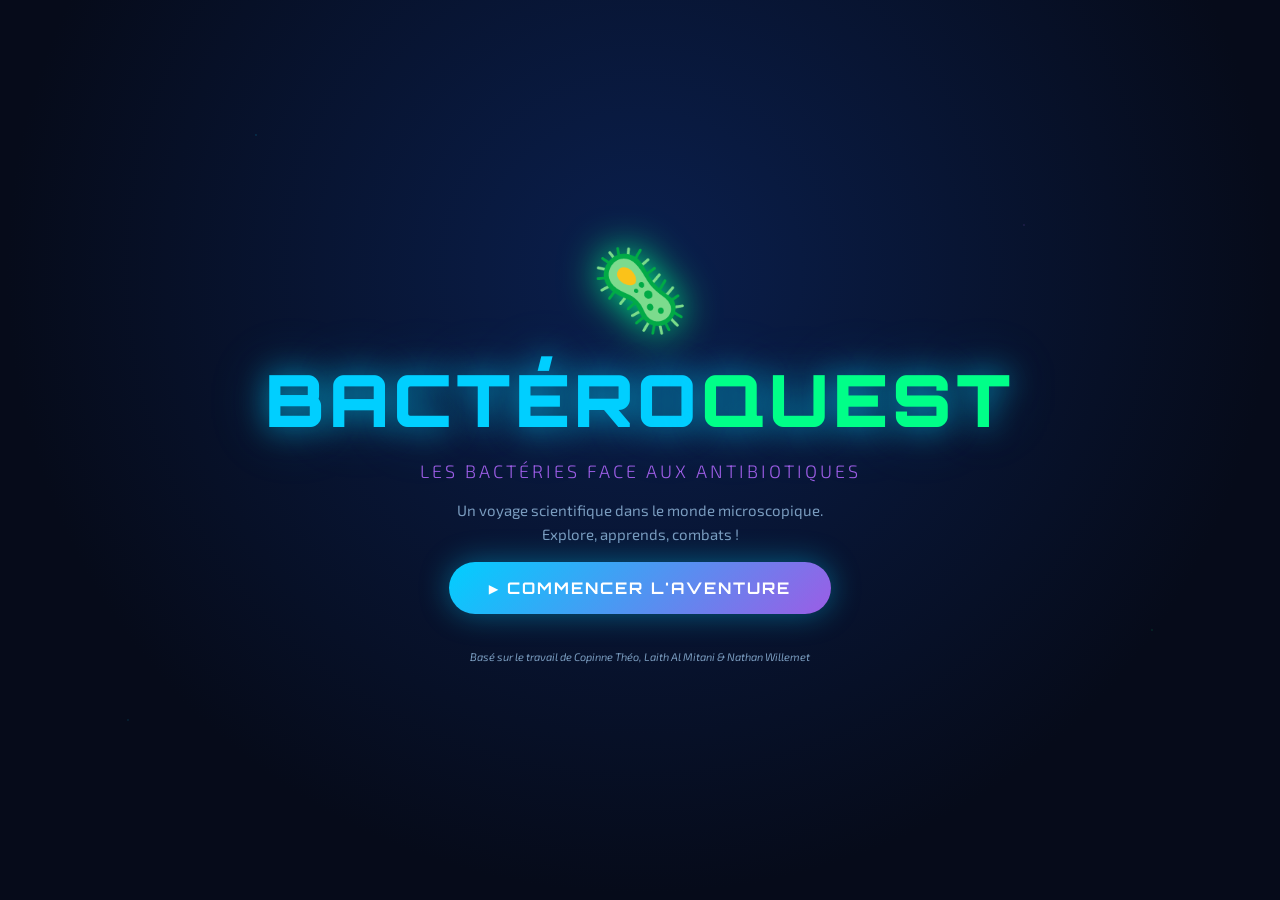
==== index.html @ 3a62fc52 "Add files via upload" ====
<!DOCTYPE html>
<html lang="fr">
<head>
  <meta charset="UTF-8" />
  <meta name="viewport" content="width=device-width, initial-scale=1.0" />
  <title>BactéroQuest — Les Bactéries face aux Antibiotiques</title>
  <link rel="stylesheet" href="style.css" />
  <link href="https://fonts.googleapis.com/css2?family=Orbitron:wght@400;700;900&family=Exo+2:wght@300;400;600&display=swap" rel="stylesheet" />
</head>
<body>

<!-- ===== ÉCRAN D'ACCUEIL ===== -->
<div id="screen-home" class="screen active">
  <div class="stars"></div>
  <div class="home-content">
    <div class="logo-bacteria">🦠</div>
    <h1 class="game-title">BACTÉRO<span>QUEST</span></h1>
    <p class="game-subtitle">Les Bactéries face aux Antibiotiques</p>
    <p class="game-desc">Un voyage scientifique dans le monde microscopique.<br>Explore, apprends, combats !</p>
    <button class="btn-primary" onclick="Game.startGame()">▶ COMMENCER L'AVENTURE</button>
    <div class="credits">Basé sur le travail de Copinne Théo, Laith Al Mitani & Nathan Willemet</div>
  </div>
</div>

<!-- ===== HUD (affiché pendant les niveaux) ===== -->
<div id="hud" class="hidden">
  <div class="hud-left">
    <span class="hud-label">NIVEAU</span>
    <span id="hud-level">1</span>
  </div>
  <div class="hud-center">
    <div class="progress-bar-wrapper">
      <div id="progress-bar" class="progress-bar"></div>
    </div>
    <span id="progress-text">0 / 100</span>
  </div>
  <div class="hud-right">
    <span class="hud-label">SCORE</span>
    <span id="hud-score">0</span>
  </div>
</div>

<!-- ===== NIVEAU 1 : Découverte des Bactéries ===== -->
<div id="screen-level1" class="screen level-screen">
  <div class="level-header">
    <span class="level-badge">NIVEAU 1</span>
    <h2>Découverte des Bactéries</h2>
  </div>
  <div class="level-body">
    <div class="info-panel">
      <h3>🔬 Qu'est-ce qu'une bactérie ?</h3>
      <p>Les bactéries sont des <strong>organismes unicellulaires</strong> — un seul être entier en une seule cellule ! Elles se divisent toutes les <strong>20 à 60 minutes</strong>. Une population peut atteindre <strong>plusieurs milliards</strong> en quelques heures.</p>
      <p>Elles ont une <strong>paroi bactérienne</strong> qui les protège et se reconstruit en permanence pour permettre leur réplication.</p>
      <div class="fact-box">💡 <strong>Le savais-tu ?</strong> Les bactéries existent depuis ~3,5 milliards d'années. Elles sont présentes partout : dans nos intestins, dans le sol, dans l'eau !</div>
    </div>
    <div class="arena" id="arena1">
      <canvas id="canvas1" width="480" height="300"></canvas>
      <div class="arena-instructions">Clique sur les bactéries pour les observer !</div>
    </div>
    <div id="info-popup" class="info-popup hidden">
      <button class="popup-close" onclick="closePopup()">✕</button>
      <div id="popup-content"></div>
    </div>
  </div>
  <div class="level-footer">
    <div class="xp-feedback" id="xp1">+10 XP par bactérie observée</div>
    <button class="btn-next" id="btn-next1" onclick="Game.nextLevel()" disabled>Niveau suivant ➜</button>
  </div>
</div>

<!-- ===== NIVEAU 2 : Multiplication des Bactéries ===== -->
<div id="screen-level2" class="screen level-screen">
  <div class="level-header">
    <span class="level-badge">NIVEAU 2</span>
    <h2>La Multiplication des Bactéries</h2>
  </div>
  <div class="level-body">
    <div class="info-panel">
      <h3>🧬 Comment se multiplient-elles ?</h3>
      <p>Les bactéries se reproduisent par <strong>division cellulaire</strong> (scissiparité). Une bactérie devient deux, deux deviennent quatre… une <strong>croissance exponentielle</strong> !</p>
      <p>Lors de chaque division, il peut se produire des <strong>mutations spontanées</strong> — des erreurs aléatoires dans l'ADN. La plupart sont neutres, mais certaines peuvent conférer un <strong>avantage de survie</strong>.</p>
      <div class="fact-box">⚠️ Plus la population est grande, plus la probabilité de <strong>mutations aléatoires</strong> augmente — c'est la clé de l'évolution !</div>
    </div>
    <div class="arena" id="arena2">
      <canvas id="canvas2" width="480" height="300"></canvas>
      <div class="arena-instructions">Appuie sur le bouton pour déclencher une division !</div>
    </div>
    <div class="controls-row">
      <button class="btn-action" onclick="Level2.divideBacteria()">🔬 Déclencher une division</button>
      <button class="btn-action" onclick="Level2.reset()">↺ Réinitialiser</button>
      <span id="division-count" class="counter">Divisions : 0</span>
    </div>
  </div>
  <div class="level-footer">
    <div class="xp-feedback">Observe au moins 4 divisions pour continuer</div>
    <button class="btn-next" id="btn-next2" onclick="Game.nextLevel()" disabled>Niveau suivant ➜</button>
  </div>
</div>

<!-- ===== NIVEAU 3 : Découverte des Antibiotiques ===== -->
<div id="screen-level3" class="screen level-screen">
  <div class="level-header">
    <span class="level-badge">NIVEAU 3</span>
    <h2>Découverte des Antibiotiques</h2>
  </div>
  <div class="level-body">
    <div class="info-panel">
      <h3>💊 Fleming et la Pénicilline</h3>
      <p>En <strong>1928</strong>, Alexander Fleming observe qu'une moisissure (<em>Penicillium notatum</em>) empêche la croissance de bactéries. Il nomme cette substance : la <strong>pénicilline</strong>.</p>
      <p>Un antibiotique peut agir de 2 façons :</p>
      <ul>
        <li><strong>Bactériostatique</strong> : bloque la reproduction</li>
        <li><strong>Bactéricide</strong> : tue la bactérie</li>
      </ul>
      <p>Les <strong>β-lactamines</strong> (comme la pénicilline) ciblent la paroi bactérienne. Ils ont une <strong>toxicité sélective</strong> : ils n'affectent pas les cellules humaines !</p>
      <div class="fact-box">🏆 Fleming, Florey et Chain ont reçu le <strong>Prix Nobel de Médecine en 1945</strong> pour cette découverte.</div>
    </div>
    <div class="arena" id="arena3">
      <canvas id="canvas3" width="480" height="300"></canvas>
      <div class="arena-instructions">Sélectionne le bon antibiotique, puis clique sur la bactérie !</div>
    </div>
    <div class="controls-row">
      <button class="btn-action" id="btn-bacteriostatique" onclick="Level3.selectWeapon('static')">🛡 Bactériostatique</button>
      <button class="btn-action" id="btn-bactericide" onclick="Level3.selectWeapon('kill')">⚔️ Bactéricide</button>
      <span id="weapon-selected" class="counter">Aucun sélectionné</span>
    </div>
  </div>
  <div class="level-footer">
    <div class="xp-feedback">Traite 5 bactéries pour continuer</div>
    <button class="btn-next" id="btn-next3" onclick="Game.nextLevel()" disabled>Niveau suivant ➜</button>
  </div>
</div>

<!-- ===== NIVEAU 4 : Résistance aux Antibiotiques ===== -->
<div id="screen-level4" class="screen level-screen">
  <div class="level-header">
    <span class="level-badge">NIVEAU 4</span>
    <h2>La Résistance aux Antibiotiques</h2>
  </div>
  <div class="level-body">
    <div class="info-panel">
      <h3>🦠 Comment les bactéries résistent-elles ?</h3>
      <p>Sous la <strong>pression de sélection</strong> des antibiotiques, seules les bactéries <em>résistantes</em> survivent. Elles se multiplient et transmettent leurs gènes de résistance.</p>
      <p>Mécanismes de résistance :</p>
      <ul>
        <li>Modification de la cible de l'antibiotique</li>
        <li>Production d'enzymes (β-lactamases) qui détruisent l'antibiotique</li>
        <li>Diminution de la perméabilité de la paroi</li>
        <li><strong>Transfert horizontal de gènes</strong> via plasmides</li>
      </ul>
      <div class="fact-box">⚠️ Le <strong>SARM</strong> (Staphylocoque résistant à la méticilline) est apparu dès les années 1960 et cause des infections graves en milieu hospitalier.</div>
    </div>
    <div class="arena" id="arena4">
      <canvas id="canvas4" width="480" height="300"></canvas>
      <div class="arena-instructions">Rouge = résistante 🔴 | Verte = sensible 🟢 — Traite les sensibles !</div>
    </div>
    <div class="controls-row">
      <button class="btn-action" onclick="Level4.addAntibiotic()">💊 Lancer antibiotique</button>
      <button class="btn-action" onclick="Level4.reset()">↺ Réinitialiser</button>
      <span id="resistant-count" class="counter">Résistantes : 0</span>
    </div>
  </div>
  <div class="level-footer">
    <div class="xp-feedback">Observe la sélection naturelle en action !</div>
    <button class="btn-next" id="btn-next4" onclick="Game.nextLevel()" disabled>Niveau suivant ➜</button>
  </div>
</div>

<!-- ===== NIVEAU 5 : Impact Mondial & Perspectives ===== -->
<div id="screen-level5" class="screen level-screen">
  <div class="level-header">
    <span class="level-badge">NIVEAU 5</span>
    <h2>Impact Mondial & Solutions</h2>
  </div>
  <div class="level-body two-cols">
    <div class="stats-grid">
      <div class="stat-card" onclick="Level5.revealStat(this)">
        <div class="stat-icon">💀</div>
        <div class="stat-value hidden-val">1,27 M</div>
        <div class="stat-label">décès directs/an (OMS 2023)</div>
        <div class="stat-hint">Clique pour révéler</div>
      </div>
      <div class="stat-card" onclick="Level5.revealStat(this)">
        <div class="stat-icon">🔮</div>
        <div class="stat-value hidden-val">10 M</div>
        <div class="stat-label">décès prévus/an d'ici 2050</div>
        <div class="stat-hint">Clique pour révéler</div>
      </div>
      <div class="stat-card" onclick="Level5.revealStat(this)">
        <div class="stat-icon">🇺🇸</div>
        <div class="stat-value hidden-val">2,8 M</div>
        <div class="stat-label">infections résistantes/an aux USA</div>
        <div class="stat-hint">Clique pour révéler</div>
      </div>
      <div class="stat-card" onclick="Level5.revealStat(this)">
        <div class="stat-icon">🇪🇺</div>
        <div class="stat-value hidden-val">35 000</div>
        <div class="stat-label">décès liés aux résistances en Europe/an</div>
        <div class="stat-hint">Clique pour révéler</div>
      </div>
      <div class="stat-card" onclick="Level5.revealStat(this)">
        <div class="stat-icon">💰</div>
        <div class="stat-value hidden-val">1 milliard $</div>
        <div class="stat-label">coût pour développer 1 antibiotique</div>
        <div class="stat-hint">Clique pour révéler</div>
      </div>
      <div class="stat-card" onclick="Level5.revealStat(this)">
        <div class="stat-icon">⏱️</div>
        <div class="stat-value hidden-val">> 10 ans</div>
        <div class="stat-label">nécessaires pour créer un antibiotique</div>
        <div class="stat-hint">Clique pour révéler</div>
      </div>
    </div>
    <div class="solutions-panel">
      <h3>🌍 Les Solutions</h3>
      <div class="solution-item" onclick="this.classList.toggle('open')">
        <div class="sol-title">💊 Antibiothérapie raisonnée</div>
        <div class="sol-body">Prescrire le bon antibiotique, à la bonne dose, pour la bonne durée. L'IA aide désormais les médecins à choisir le bon traitement.</div>
      </div>
      <div class="solution-item" onclick="this.classList.toggle('open')">
        <div class="sol-title">🦠 Phagothérapie</div>
        <div class="sol-body">Utiliser des virus (bactériophages) pour détruire les superbactéries. Inventée en 1917, elle connaît un regain d'intérêt. La Belgique et la France l'utilisent en dernier recours.</div>
      </div>
      <div class="solution-item" onclick="this.classList.toggle('open')">
        <div class="sol-title">🤖 Intelligence Artificielle</div>
        <div class="sol-body">En 2025, l'IA a permis la découverte de la <em>lariocidine</em> et de deux nouveaux antibiotiques (contre la gonorrhée et le SARM).</div>
      </div>
      <div class="solution-item" onclick="this.classList.toggle('open')">
        <div class="sol-title">💉 Vaccination</div>
        <div class="sol-body">Les vaccins contre 23 agents pathogènes peuvent réduire de 22% les doses d'antibiotiques dans le monde (OMS).</div>
      </div>
      <div class="solution-item" onclick="this.classList.toggle('open')">
        <div class="sol-title">🌐 Plan "One Health"</div>
        <div class="sol-body">Belgique : un plan de 260 millions € (2026–2030) qui relie santé humaine, animale et environnementale.</div>
      </div>
    </div>
  </div>
  <div class="level-footer">
    <div class="xp-feedback">Révèle toutes les statistiques pour continuer</div>
    <button class="btn-next" id="btn-next5" onclick="Game.goQuiz()" disabled>Passer au Quiz Final ➜</button>
  </div>
</div>

<!-- ===== QUIZ FINAL ===== -->
<div id="screen-quiz" class="screen">
  <div class="level-header">
    <span class="level-badge quiz-badge">QUIZ FINAL</span>
    <h2>Teste tes Connaissances !</h2>
  </div>
  <div id="quiz-container">
    <div id="question-area"></div>
    <div id="answer-area"></div>
    <div id="feedback-area"></div>
  </div>
  <div class="quiz-progress">
    <span id="quiz-progress-text">Question 1 / 10</span>
    <div class="progress-bar-wrapper">
      <div id="quiz-progress-bar" class="progress-bar"></div>
    </div>
  </div>
</div>

<!-- ===== ÉCRAN DE FIN ===== -->
<div id="screen-end" class="screen">
  <div class="end-content">
    <div class="trophy">🏆</div>
    <h2>Mission Accomplie !</h2>
    <p class="end-subtitle">Tu es maintenant un expert en antibiorésistance !</p>
    <div class="end-score-box">
      <div class="end-score-label">Score Final</div>
      <div id="end-score" class="end-score-value">0</div>
      <div id="end-rank" class="end-rank">Rang : Scientifique Junior</div>
    </div>
    <p class="end-message" id="end-message"></p>
    <button class="btn-primary" onclick="Game.restart()">↺ Rejouer</button>
  </div>
</div>

<!-- ===== NAVIGATION DES NIVEAUX ===== -->
<nav id="level-nav" class="hidden">
  <button class="nav-btn" id="nav1" onclick="Game.goToLevel(1)">1</button>
  <button class="nav-btn" id="nav2" onclick="Game.goToLevel(2)">2</button>
  <button class="nav-btn" id="nav3" onclick="Game.goToLevel(3)">3</button>
  <button class="nav-btn" id="nav4" onclick="Game.goToLevel(4)">4</button>
  <button class="nav-btn" id="nav5" onclick="Game.goToLevel(5)">5</button>
  <button class="nav-btn" id="navQ" onclick="Game.goQuiz()">Q</button>
</nav>

<script src="script.js"></script>
</body>
</html>
---- style.css ----
/* ============================================================
   BACTÉROQUEST — style.css
   Univers microscopique : bleu profond, vert bioluminescent, violet
   ============================================================ */

:root {
  --bg-dark: #060b1a;
  --bg-mid: #0d1b35;
  --panel-bg: rgba(10, 25, 55, 0.85);
  --accent-blue: #00cfff;
  --accent-green: #00ff88;
  --accent-purple: #9b5de5;
  --accent-red: #ff4d6d;
  --accent-yellow: #ffd60a;
  --text-main: #e0f0ff;
  --text-dim: #7a9cbf;
  --border: rgba(0, 207, 255, 0.25);
  --font-display: 'Orbitron', monospace;
  --font-body: 'Exo 2', sans-serif;
}

*, *::before, *::after { box-sizing: border-box; margin: 0; padding: 0; }

html, body {
  width: 100%; height: 100%;
  background: var(--bg-dark);
  color: var(--text-main);
  font-family: var(--font-body);
  overflow: hidden;
}

/* ====== SCREENS ====== */
.screen {
  display: none;
  width: 100vw; height: 100vh;
  position: absolute; top: 0; left: 0;
  overflow-y: auto;
}
.screen.active { display: flex; flex-direction: column; }

/* ====== HOME SCREEN ====== */
#screen-home {
  justify-content: center;
  align-items: center;
  background: radial-gradient(ellipse at 50% 30%, #0a1f4d 0%, #060b1a 70%);
}

.stars {
  position: fixed;
  top: 0; left: 0; width: 100%; height: 100%;
  background-image:
    radial-gradient(1px 1px at 20% 15%, rgba(0,207,255,0.4) 0%, transparent 100%),
    radial-gradient(1px 1px at 80% 25%, rgba(155,93,229,0.4) 0%, transparent 100%),
    radial-gradient(1px 1px at 55% 65%, rgba(0,255,136,0.3) 0%, transparent 100%),
    radial-gradient(1px 1px at 10% 80%, rgba(0,207,255,0.3) 0%, transparent 100%),
    radial-gradient(1px 1px at 90% 70%, rgba(0,255,136,0.3) 0%, transparent 100%);
  animation: twinkle 4s infinite alternate;
  pointer-events: none;
  z-index: 0;
}

@keyframes twinkle {
  0% { opacity: 0.5; }
  100% { opacity: 1; }
}

.home-content {
  position: relative; z-index: 1;
  display: flex; flex-direction: column; align-items: center;
  gap: 16px; text-align: center; padding: 40px 20px;
}

.logo-bacteria {
  font-size: 80px;
  animation: spin-bacteria 8s linear infinite;
  filter: drop-shadow(0 0 20px var(--accent-green));
}

@keyframes spin-bacteria {
  0% { transform: rotate(0deg) scale(1); }
  50% { transform: rotate(180deg) scale(1.1); }
  100% { transform: rotate(360deg) scale(1); }
}

.game-title {
  font-family: var(--font-display);
  font-size: clamp(36px, 8vw, 72px);
  font-weight: 900;
  color: var(--accent-blue);
  text-shadow: 0 0 30px rgba(0,207,255,0.6), 0 0 60px rgba(0,207,255,0.3);
  letter-spacing: 4px;
}
.game-title span { color: var(--accent-green); }

.game-subtitle {
  font-size: clamp(14px, 3vw, 18px);
  color: var(--accent-purple);
  letter-spacing: 3px;
  text-transform: uppercase;
  font-weight: 300;
}

.game-desc {
  font-size: 15px;
  color: var(--text-dim);
  line-height: 1.6;
  max-width: 400px;
}

.credits {
  font-size: 11px;
  color: var(--text-dim);
  margin-top: 20px;
  font-style: italic;
}

/* ====== BUTTONS ====== */
.btn-primary {
  background: linear-gradient(135deg, var(--accent-blue), var(--accent-purple));
  color: white;
  border: none;
  padding: 16px 40px;
  font-family: var(--font-display);
  font-size: 16px;
  font-weight: 700;
  border-radius: 50px;
  cursor: pointer;
  letter-spacing: 2px;
  box-shadow: 0 0 30px rgba(0,207,255,0.4);
  transition: all 0.3s;
  text-transform: uppercase;
}
.btn-primary:hover {
  transform: translateY(-3px);
  box-shadow: 0 0 50px rgba(0,207,255,0.6);
}

.btn-next {
  background: linear-gradient(135deg, var(--accent-green), var(--accent-blue));
  color: var(--bg-dark);
  border: none;
  padding: 12px 30px;
  font-family: var(--font-display);
  font-size: 13px;
  font-weight: 700;
  border-radius: 30px;
  cursor: pointer;
  letter-spacing: 1px;
  transition: all 0.3s;
}
.btn-next:disabled {
  opacity: 0.3;
  cursor: not-allowed;
  transform: none;
  filter: grayscale(1);
}
.btn-next:not(:disabled):hover {
  transform: translateY(-2px);
  box-shadow: 0 0 20px rgba(0,255,136,0.5);
}

.btn-action {
  background: rgba(0,207,255,0.1);
  color: var(--accent-blue);
  border: 1px solid var(--accent-blue);
  padding: 10px 20px;
  font-family: var(--font-body);
  font-size: 13px;
  font-weight: 600;
  border-radius: 8px;
  cursor: pointer;
  transition: all 0.2s;
}
.btn-action:hover {
  background: rgba(0,207,255,0.2);
  box-shadow: 0 0 15px rgba(0,207,255,0.3);
}
.btn-action.selected {
  background: rgba(0,255,136,0.2);
  border-color: var(--accent-green);
  color: var(--accent-green);
}

/* ====== HUD ====== */
#hud {
  position: fixed;
  top: 0; left: 0; right: 0;
  z-index: 100;
  display: flex; align-items: center; gap: 16px;
  padding: 10px 20px;
  background: rgba(6, 11, 26, 0.9);
  border-bottom: 1px solid var(--border);
  backdrop-filter: blur(10px);
}
#hud.hidden { display: none; }

.hud-label {
  font-family: var(--font-display);
  font-size: 9px;
  color: var(--text-dim);
  display: block;
  letter-spacing: 2px;
}
#hud-level, #hud-score {
  font-family: var(--font-display);
  font-size: 22px;
  font-weight: 900;
  color: var(--accent-blue);
}
.hud-center { flex: 1; display: flex; flex-direction: column; align-items: center; gap: 3px; }
#progress-text { font-size: 11px; color: var(--text-dim); }

/* ====== PROGRESS BAR ====== */
.progress-bar-wrapper {
  width: 100%;
  height: 8px;
  background: rgba(255,255,255,0.1);
  border-radius: 4px;
  overflow: hidden;
}
.progress-bar {
  height: 100%;
  width: 0%;
  background: linear-gradient(90deg, var(--accent-blue), var(--accent-green));
  border-radius: 4px;
  transition: width 0.5s ease;
  box-shadow: 0 0 8px var(--accent-green);
}

/* ====== LEVEL SCREENS ====== */
.level-screen {
  flex-direction: column;
  padding-top: 60px;
  background: radial-gradient(ellipse at 50% 0%, #0d1b35 0%, var(--bg-dark) 70%);
}

.level-header {
  padding: 20px 30px 10px;
  display: flex; align-items: center; gap: 16px;
  border-bottom: 1px solid var(--border);
}

.level-badge {
  font-family: var(--font-display);
  font-size: 11px;
  font-weight: 700;
  background: linear-gradient(135deg, var(--accent-blue), var(--accent-purple));
  color: white;
  padding: 6px 14px;
  border-radius: 20px;
  letter-spacing: 2px;
  white-space: nowrap;
}
.quiz-badge {
  background: linear-gradient(135deg, var(--accent-yellow), var(--accent-red));
}

.level-header h2 {
  font-family: var(--font-display);
  font-size: clamp(16px, 3vw, 22px);
  color: var(--text-main);
  font-weight: 700;
}

.level-body {
  display: flex;
  flex: 1;
  gap: 20px;
  padding: 20px 30px;
  min-height: 0;
  flex-wrap: wrap;
}

.level-body.two-cols {
  display: grid;
  grid-template-columns: 1fr 1fr;
  gap: 20px;
}

/* ====== INFO PANEL ====== */
.info-panel {
  background: var(--panel-bg);
  border: 1px solid var(--border);
  border-radius: 12px;
  padding: 20px;
  flex: 1;
  min-width: 240px;
  max-width: 380px;
  backdrop-filter: blur(10px);
}

.info-panel h3 {
  font-family: var(--font-display);
  font-size: 14px;
  color: var(--accent-blue);
  margin-bottom: 12px;
  letter-spacing: 1px;
}

.info-panel p {
  font-size: 13px;
  color: var(--text-main);
  line-height: 1.7;
  margin-bottom: 10px;
}

.info-panel ul {
  padding-left: 20px;
  font-size: 13px;
  color: var(--text-main);
  line-height: 1.8;
}

.info-panel strong { color: var(--accent-green); }
.info-panel em { color: var(--accent-purple); }

.fact-box {
  background: rgba(155, 93, 229, 0.1);
  border-left: 3px solid var(--accent-purple);
  padding: 10px 14px;
  border-radius: 0 8px 8px 0;
  font-size: 12px;
  color: var(--text-main);
  line-height: 1.6;
  margin-top: 12px;
}

/* ====== ARENA (canvas wrapper) ====== */
.arena {
  position: relative;
  flex: 1;
  min-width: 280px;
  max-width: 500px;
  background: rgba(0, 20, 50, 0.8);
  border: 1px solid var(--border);
  border-radius: 12px;
  overflow: hidden;
  display: flex;
  flex-direction: column;
  align-items: center;
}

.arena canvas {
  width: 100%;
  height: auto;
  display: block;
  cursor: crosshair;
}

.arena-instructions {
  font-size: 11px;
  color: var(--accent-blue);
  padding: 8px 16px;
  text-align: center;
  background: rgba(0,207,255,0.05);
  width: 100%;
  letter-spacing: 1px;
  border-top: 1px solid var(--border);
}

/* ====== CONTROLS ====== */
.controls-row {
  display: flex; align-items: center; gap: 12px;
  padding: 0 30px 10px;
  flex-wrap: wrap;
}

.counter {
  font-family: var(--font-display);
  font-size: 13px;
  color: var(--accent-yellow);
  margin-left: auto;
}

/* ====== LEVEL FOOTER ====== */
.level-footer {
  display: flex; align-items: center; justify-content: space-between;
  padding: 12px 30px;
  border-top: 1px solid var(--border);
  background: rgba(6,11,26,0.5);
}

.xp-feedback {
  font-size: 12px;
  color: var(--text-dim);
  font-style: italic;
}

/* ====== INFO POPUP (level 1) ====== */
.info-popup {
  position: absolute;
  top: 50%; left: 50%;
  transform: translate(-50%, -50%);
  background: var(--panel-bg);
  border: 1px solid var(--accent-green);
  border-radius: 12px;
  padding: 20px;
  width: 85%;
  z-index: 10;
  box-shadow: 0 0 40px rgba(0,255,136,0.3);
  animation: popup-in 0.3s ease;
}
@keyframes popup-in {
  from { transform: translate(-50%, -50%) scale(0.8); opacity: 0; }
  to { transform: translate(-50%, -50%) scale(1); opacity: 1; }
}
.info-popup.hidden { display: none; }
.popup-close {
  position: absolute; top: 10px; right: 10px;
  background: none; border: none;
  color: var(--text-dim); font-size: 18px;
  cursor: pointer; line-height: 1;
}
#popup-content {
  font-size: 13px; color: var(--text-main); line-height: 1.7;
}
#popup-content h4 { color: var(--accent-green); margin-bottom: 8px; font-family: var(--font-display); font-size: 13px; }

/* ====== LEVEL 5 : STATS ====== */
.stats-grid {
  display: grid;
  grid-template-columns: repeat(3, 1fr);
  gap: 12px;
  align-content: start;
}

.stat-card {
  background: var(--panel-bg);
  border: 1px solid var(--border);
  border-radius: 10px;
  padding: 16px 12px;
  text-align: center;
  cursor: pointer;
  transition: all 0.3s;
  position: relative;
  overflow: hidden;
}
.stat-card:hover {
  border-color: var(--accent-blue);
  box-shadow: 0 0 20px rgba(0,207,255,0.2);
}
.stat-card.revealed {
  border-color: var(--accent-green);
  background: rgba(0,255,136,0.05);
}
.stat-icon { font-size: 24px; margin-bottom: 6px; }
.stat-value {
  font-family: var(--font-display);
  font-size: 20px;
  font-weight: 900;
  color: var(--accent-green);
  margin-bottom: 4px;
}
.stat-value.hidden-val { filter: blur(8px); color: var(--text-dim); transition: all 0.5s; }
.stat-label { font-size: 11px; color: var(--text-dim); line-height: 1.4; }
.stat-hint { font-size: 10px; color: var(--accent-blue); margin-top: 6px; font-style: italic; }

/* ====== SOLUTIONS ====== */
.solutions-panel {
  background: var(--panel-bg);
  border: 1px solid var(--border);
  border-radius: 12px;
  padding: 20px;
  overflow-y: auto;
}
.solutions-panel h3 {
  font-family: var(--font-display);
  font-size: 14px;
  color: var(--accent-blue);
  margin-bottom: 14px;
  letter-spacing: 1px;
}

.solution-item {
  border: 1px solid var(--border);
  border-radius: 8px;
  margin-bottom: 8px;
  overflow: hidden;
  cursor: pointer;
  transition: border-color 0.2s;
}
.solution-item:hover { border-color: var(--accent-blue); }
.solution-item.open { border-color: var(--accent-green); }

.sol-title {
  padding: 12px 16px;
  font-size: 13px;
  font-weight: 600;
  color: var(--text-main);
  background: rgba(0,207,255,0.05);
  display: flex; align-items: center; gap: 8px;
}
.sol-body {
  max-height: 0;
  overflow: hidden;
  transition: max-height 0.4s ease, padding 0.3s;
  font-size: 12px;
  color: var(--text-dim);
  line-height: 1.7;
  padding: 0 16px;
}
.solution-item.open .sol-body {
  max-height: 120px;
  padding: 12px 16px;
}

/* ====== QUIZ ====== */
#screen-quiz {
  flex-direction: column;
  padding-top: 60px;
  background: radial-gradient(ellipse at 50% 0%, #1a0d35 0%, var(--bg-dark) 70%);
}

#quiz-container {
  flex: 1;
  display: flex; flex-direction: column; align-items: center; justify-content: center;
  padding: 20px 30px;
  gap: 24px;
  max-width: 700px;
  margin: 0 auto;
  width: 100%;
}

#question-area {
  font-family: var(--font-display);
  font-size: clamp(16px, 3vw, 22px);
  font-weight: 700;
  text-align: center;
  color: var(--text-main);
  line-height: 1.4;
  padding: 0 10px;
}

#answer-area {
  display: grid;
  grid-template-columns: 1fr 1fr;
  gap: 12px;
  width: 100%;
}

.answer-btn {
  background: rgba(155, 93, 229, 0.08);
  border: 1px solid rgba(155, 93, 229, 0.4);
  color: var(--text-main);
  padding: 16px 20px;
  font-family: var(--font-body);
  font-size: 14px;
  font-weight: 600;
  border-radius: 10px;
  cursor: pointer;
  text-align: left;
  transition: all 0.2s;
  line-height: 1.4;
}
.answer-btn:hover { background: rgba(155,93,229,0.2); border-color: var(--accent-purple); }
.answer-btn.correct { background: rgba(0,255,136,0.2); border-color: var(--accent-green); color: var(--accent-green); }
.answer-btn.wrong { background: rgba(255,77,109,0.2); border-color: var(--accent-red); color: var(--accent-red); }
.answer-btn:disabled { cursor: not-allowed; }

#feedback-area {
  font-size: 14px; color: var(--text-main); text-align: center;
  min-height: 40px; line-height: 1.6;
  padding: 0 20px;
}

.quiz-progress {
  padding: 12px 30px;
  display: flex; align-items: center; gap: 16px;
  border-top: 1px solid var(--border);
}
#quiz-progress-text { font-size: 12px; color: var(--text-dim); white-space: nowrap; }

/* ====== END SCREEN ====== */
#screen-end {
  justify-content: center;
  align-items: center;
  background: radial-gradient(ellipse at 50% 50%, #0d1b35 0%, var(--bg-dark) 70%);
}

.end-content {
  display: flex; flex-direction: column; align-items: center; gap: 16px;
  text-align: center; padding: 40px 20px; max-width: 480px;
}

.trophy { font-size: 80px; animation: bounce 1s infinite alternate; }
@keyframes bounce {
  from { transform: translateY(0); }
  to { transform: translateY(-10px); }
}

.end-content h2 { font-family: var(--font-display); font-size: 32px; color: var(--accent-yellow); }
.end-subtitle { color: var(--text-dim); font-size: 15px; }

.end-score-box {
  background: var(--panel-bg);
  border: 1px solid var(--accent-yellow);
  border-radius: 16px;
  padding: 24px 40px;
  box-shadow: 0 0 30px rgba(255,214,10,0.2);
}
.end-score-label { font-size: 12px; color: var(--text-dim); letter-spacing: 2px; text-transform: uppercase; }
.end-score-value { font-family: var(--font-display); font-size: 56px; font-weight: 900; color: var(--accent-yellow); }
.end-rank { font-family: var(--font-display); font-size: 13px; color: var(--accent-purple); margin-top: 4px; }
.end-message { font-size: 14px; color: var(--text-dim); line-height: 1.6; }

/* ====== LEVEL NAV ====== */
#level-nav {
  position: fixed;
  bottom: 20px; right: 20px;
  display: flex; flex-direction: column; gap: 6px;
  z-index: 200;
}
#level-nav.hidden { display: none; }

.nav-btn {
  width: 36px; height: 36px;
  border-radius: 50%;
  background: rgba(0,207,255,0.1);
  border: 1px solid var(--border);
  color: var(--text-dim);
  font-family: var(--font-display);
  font-size: 11px;
  font-weight: 700;
  cursor: pointer;
  transition: all 0.2s;
}
.nav-btn.unlocked {
  border-color: var(--accent-blue);
  color: var(--accent-blue);
}
.nav-btn.active {
  background: rgba(0,207,255,0.2);
  box-shadow: 0 0 12px rgba(0,207,255,0.4);
  color: white;
}
.nav-btn:not(.unlocked) { opacity: 0.3; cursor: not-allowed; pointer-events: none; }

/* ====== UTILITIES ====== */
.hidden { display: none !important; }

/* ====== RESPONSIVE ====== */
@media (max-width: 768px) {
  .level-body { flex-direction: column; padding: 12px 16px; }
  .level-body.two-cols { grid-template-columns: 1fr; }
  .info-panel { max-width: 100%; }
  .arena { max-width: 100%; }
  .stats-grid { grid-template-columns: repeat(2, 1fr); }
  #answer-area { grid-template-columns: 1fr; }
  .level-header { padding: 14px 16px 8px; }
  .controls-row { padding: 0 16px 10px; }
  .level-footer { padding: 10px 16px; }
}

/* ====== ANIMATIONS SPÉCIALES ====== */
@keyframes pulse-glow {
  0%, 100% { box-shadow: 0 0 10px rgba(0,255,136,0.3); }
  50% { box-shadow: 0 0 25px rgba(0,255,136,0.7); }
}
@keyframes shake {
  0%, 100% { transform: translateX(0); }
  25% { transform: translateX(-5px); }
  75% { transform: translateX(5px); }
}
.glow-pulse { animation: pulse-glow 2s infinite; }
.shake { animation: shake 0.4s ease; }

/* Floating particles background for level screens */
.level-screen::before {
  content: '';
  position: fixed;
  top: 0; left: 0; right: 0; bottom: 0;
  background-image:
    radial-gradient(circle at 15% 85%, rgba(0,255,136,0.03) 0%, transparent 50%),
    radial-gradient(circle at 85% 15%, rgba(155,93,229,0.04) 0%, transparent 50%),
    radial-gradient(circle at 50% 50%, rgba(0,207,255,0.02) 0%, transparent 70%);
  pointer-events: none;
  z-index: 0;
}
.level-header, .level-body, .level-footer, .controls-row,
#quiz-container, .quiz-progress, .end-content {
  position: relative; z-index: 1;
}
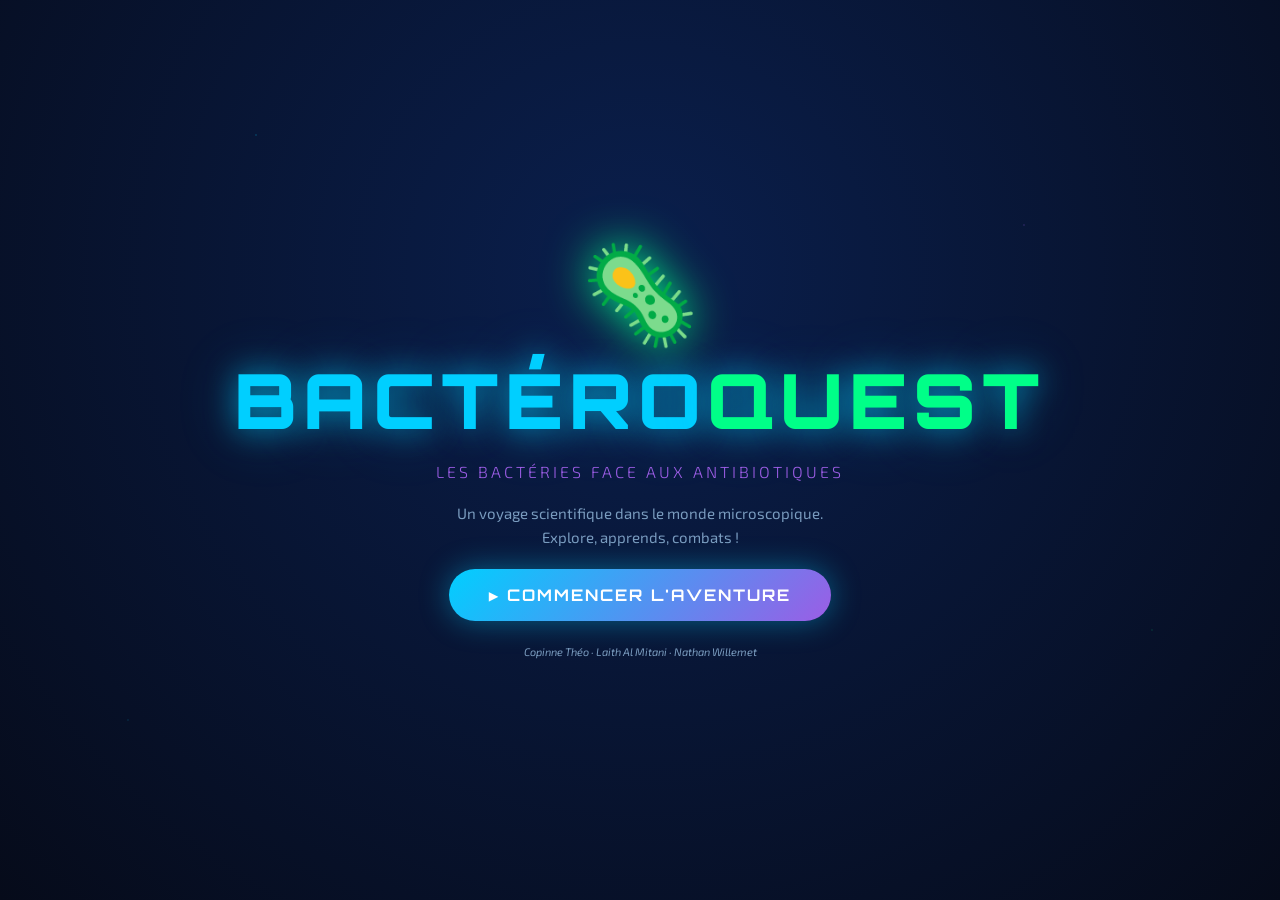
==== commit 56f3d430: "Update index.html" ====
--- a/index.html
+++ b/index.html
@@ -2,14 +2,14 @@
 <html lang="fr">
 <head>
   <meta charset="UTF-8" />
-  <meta name="viewport" content="width=device-width, initial-scale=1.0" />
+  <meta name="viewport" content="width=device-width, initial-scale=1.0, viewport-fit=cover" />
   <title>BactéroQuest — Les Bactéries face aux Antibiotiques</title>
   <link rel="stylesheet" href="style.css" />
   <link href="https://fonts.googleapis.com/css2?family=Orbitron:wght@400;700;900&family=Exo+2:wght@300;400;600&display=swap" rel="stylesheet" />
 </head>
 <body>
 
-<!-- ===== ÉCRAN D'ACCUEIL ===== -->
+<!-- ══ ACCUEIL ══ -->
 <div id="screen-home" class="screen active">
   <div class="stars"></div>
   <div class="home-content">
@@ -18,21 +18,19 @@
     <p class="game-subtitle">Les Bactéries face aux Antibiotiques</p>
     <p class="game-desc">Un voyage scientifique dans le monde microscopique.<br>Explore, apprends, combats !</p>
     <button class="btn-primary" onclick="Game.startGame()">▶ COMMENCER L'AVENTURE</button>
-    <div class="credits">Basé sur le travail de Copinne Théo, Laith Al Mitani & Nathan Willemet</div>
-  </div>
-</div>
-
-<!-- ===== HUD (affiché pendant les niveaux) ===== -->
+    <div class="credits">Copinne Théo · Laith Al Mitani · Nathan Willemet</div>
+  </div>
+</div>
+
+<!-- ══ HUD ══ -->
 <div id="hud" class="hidden">
   <div class="hud-left">
     <span class="hud-label">NIVEAU</span>
     <span id="hud-level">1</span>
   </div>
   <div class="hud-center">
-    <div class="progress-bar-wrapper">
-      <div id="progress-bar" class="progress-bar"></div>
-    </div>
-    <span id="progress-text">0 / 100</span>
+    <div class="progress-bar-wrapper"><div id="progress-bar" class="progress-bar"></div></div>
+    <span id="progress-text">0 / 50 XP</span>
   </div>
   <div class="hud-right">
     <span class="hud-label">SCORE</span>
@@ -40,26 +38,26 @@
   </div>
 </div>
 
-<!-- ===== NIVEAU 1 : Découverte des Bactéries ===== -->
+<!-- ══ NIVEAU 1 — Découverte ══ -->
 <div id="screen-level1" class="screen level-screen">
   <div class="level-header">
     <span class="level-badge">NIVEAU 1</span>
     <h2>Découverte des Bactéries</h2>
   </div>
   <div class="level-body">
+    <div class="arena" id="arena1">
+      <canvas id="canvas1" width="700" height="420"></canvas>
+      <div class="arena-instructions">👆 Clique sur les bactéries pour les observer !</div>
+      <div id="info-popup" class="info-popup hidden">
+        <button class="popup-close" onclick="closePopup()">✕</button>
+        <div id="popup-content"></div>
+      </div>
+    </div>
     <div class="info-panel">
       <h3>🔬 Qu'est-ce qu'une bactérie ?</h3>
-      <p>Les bactéries sont des <strong>organismes unicellulaires</strong> — un seul être entier en une seule cellule ! Elles se divisent toutes les <strong>20 à 60 minutes</strong>. Une population peut atteindre <strong>plusieurs milliards</strong> en quelques heures.</p>
-      <p>Elles ont une <strong>paroi bactérienne</strong> qui les protège et se reconstruit en permanence pour permettre leur réplication.</p>
-      <div class="fact-box">💡 <strong>Le savais-tu ?</strong> Les bactéries existent depuis ~3,5 milliards d'années. Elles sont présentes partout : dans nos intestins, dans le sol, dans l'eau !</div>
-    </div>
-    <div class="arena" id="arena1">
-      <canvas id="canvas1" width="480" height="300"></canvas>
-      <div class="arena-instructions">Clique sur les bactéries pour les observer !</div>
-    </div>
-    <div id="info-popup" class="info-popup hidden">
-      <button class="popup-close" onclick="closePopup()">✕</button>
-      <div id="popup-content"></div>
+      <p>Les bactéries sont des <span class="ct" onclick="openTerm('unicellulaire')">organismes unicellulaires</span> — un seul être entier en une seule cellule ! Elles se divisent toutes les <strong>20 à 60 minutes</strong>.</p>
+      <p>Elles ont une <span class="ct" onclick="openTerm('paroi')">paroi bactérienne</span> qui les protège. Il existe des <span class="ct" onclick="openTerm('coques')">coques</span> (sphériques) et des <span class="ct" onclick="openTerm('bacilles')">bacilles</span> (en bâtonnet).</p>
+      <div class="fact-box">💡 Les bactéries existent depuis ~3,5 milliards d'années. Elles sont partout : intestins, sol, eau !</div>
     </div>
   </div>
   <div class="level-footer">
@@ -68,28 +66,28 @@
   </div>
 </div>
 
-<!-- ===== NIVEAU 2 : Multiplication des Bactéries ===== -->
+<!-- ══ NIVEAU 2 — Multiplication ══ -->
 <div id="screen-level2" class="screen level-screen">
   <div class="level-header">
     <span class="level-badge">NIVEAU 2</span>
     <h2>La Multiplication des Bactéries</h2>
   </div>
   <div class="level-body">
+    <div class="arena" id="arena2">
+      <canvas id="canvas2" width="700" height="420"></canvas>
+      <div class="arena-instructions">Appuie sur le bouton pour déclencher une division !</div>
+    </div>
     <div class="info-panel">
       <h3>🧬 Comment se multiplient-elles ?</h3>
-      <p>Les bactéries se reproduisent par <strong>division cellulaire</strong> (scissiparité). Une bactérie devient deux, deux deviennent quatre… une <strong>croissance exponentielle</strong> !</p>
-      <p>Lors de chaque division, il peut se produire des <strong>mutations spontanées</strong> — des erreurs aléatoires dans l'ADN. La plupart sont neutres, mais certaines peuvent conférer un <strong>avantage de survie</strong>.</p>
-      <div class="fact-box">⚠️ Plus la population est grande, plus la probabilité de <strong>mutations aléatoires</strong> augmente — c'est la clé de l'évolution !</div>
-    </div>
-    <div class="arena" id="arena2">
-      <canvas id="canvas2" width="480" height="300"></canvas>
-      <div class="arena-instructions">Appuie sur le bouton pour déclencher une division !</div>
-    </div>
-    <div class="controls-row">
-      <button class="btn-action" onclick="Level2.divideBacteria()">🔬 Déclencher une division</button>
-      <button class="btn-action" onclick="Level2.reset()">↺ Réinitialiser</button>
-      <span id="division-count" class="counter">Divisions : 0</span>
-    </div>
+      <p>Les bactéries se reproduisent par <span class="ct" onclick="openTerm('scissiparite')">scissiparité</span> (division cellulaire). Une bactérie → deux, deux → quatre… une <span class="ct" onclick="openTerm('exponentielle')">croissance exponentielle</span> !</p>
+      <p>Lors de chaque division, des <span class="ct" onclick="openTerm('mutation')">mutations spontanées</span> peuvent se produire. Certaines confèrent un <strong>avantage de survie</strong>.</p>
+      <div class="fact-box">⚠️ Plus la population est grande, plus la probabilité de mutations augmente — c'est la clé de l'évolution !</div>
+    </div>
+  </div>
+  <div class="controls-row">
+    <button class="btn-action" onclick="Level2.divideBacteria()">🔬 Déclencher une division</button>
+    <button class="btn-action" onclick="Level2.reset()">↺ Réinitialiser</button>
+    <span id="division-count" class="counter">Divisions : 0</span>
   </div>
   <div class="level-footer">
     <div class="xp-feedback">Observe au moins 4 divisions pour continuer</div>
@@ -97,33 +95,32 @@
   </div>
 </div>
 
-<!-- ===== NIVEAU 3 : Découverte des Antibiotiques ===== -->
+<!-- ══ NIVEAU 3 — Antibiotiques ══ -->
 <div id="screen-level3" class="screen level-screen">
   <div class="level-header">
     <span class="level-badge">NIVEAU 3</span>
     <h2>Découverte des Antibiotiques</h2>
   </div>
   <div class="level-body">
+    <div class="arena" id="arena3">
+      <canvas id="canvas3" width="700" height="420"></canvas>
+      <div class="arena-instructions">Sélectionne un antibiotique, puis clique sur une bactérie !</div>
+    </div>
     <div class="info-panel">
       <h3>💊 Fleming et la Pénicilline</h3>
-      <p>En <strong>1928</strong>, Alexander Fleming observe qu'une moisissure (<em>Penicillium notatum</em>) empêche la croissance de bactéries. Il nomme cette substance : la <strong>pénicilline</strong>.</p>
-      <p>Un antibiotique peut agir de 2 façons :</p>
+      <p>En <strong>1928</strong>, Fleming découvre la <span class="ct" onclick="openTerm('penicilline')">pénicilline</span>. Un antibiotique agit de 2 façons :</p>
       <ul>
-        <li><strong>Bactériostatique</strong> : bloque la reproduction</li>
-        <li><strong>Bactéricide</strong> : tue la bactérie</li>
+        <li><span class="ct" onclick="openTerm('bacteriostatique')">Bactériostatique</span> : bloque la reproduction</li>
+        <li><span class="ct" onclick="openTerm('bactericide')">Bactéricide</span> : tue la bactérie</li>
       </ul>
-      <p>Les <strong>β-lactamines</strong> (comme la pénicilline) ciblent la paroi bactérienne. Ils ont une <strong>toxicité sélective</strong> : ils n'affectent pas les cellules humaines !</p>
-      <div class="fact-box">🏆 Fleming, Florey et Chain ont reçu le <strong>Prix Nobel de Médecine en 1945</strong> pour cette découverte.</div>
-    </div>
-    <div class="arena" id="arena3">
-      <canvas id="canvas3" width="480" height="300"></canvas>
-      <div class="arena-instructions">Sélectionne le bon antibiotique, puis clique sur la bactérie !</div>
-    </div>
-    <div class="controls-row">
-      <button class="btn-action" id="btn-bacteriostatique" onclick="Level3.selectWeapon('static')">🛡 Bactériostatique</button>
-      <button class="btn-action" id="btn-bactericide" onclick="Level3.selectWeapon('kill')">⚔️ Bactéricide</button>
-      <span id="weapon-selected" class="counter">Aucun sélectionné</span>
-    </div>
+      <p>Les <span class="ct" onclick="openTerm('betalactamines')">β-lactamines</span> ciblent la <span class="ct" onclick="openTerm('paroi')">paroi bactérienne</span>. Elles ont une <strong>toxicité sélective</strong>.</p>
+      <div class="fact-box">🏆 Fleming, Florey et Chain reçoivent le <strong>Prix Nobel en 1945</strong>.</div>
+    </div>
+  </div>
+  <div class="controls-row">
+    <button class="btn-action" id="btn-bstat" onclick="Level3.selectWeapon('static')">🛡 Bactériostatique</button>
+    <button class="btn-action" id="btn-bkill" onclick="Level3.selectWeapon('kill')">⚔️ Bactéricide</button>
+    <span id="weapon-selected" class="counter">Aucun sélectionné</span>
   </div>
   <div class="level-footer">
     <div class="xp-feedback">Traite 5 bactéries pour continuer</div>
@@ -131,84 +128,98 @@
   </div>
 </div>
 
-<!-- ===== NIVEAU 4 : Résistance aux Antibiotiques ===== -->
+<!-- ══ NIVEAU 4 — Antibiogramme ══ -->
 <div id="screen-level4" class="screen level-screen">
   <div class="level-header">
     <span class="level-badge">NIVEAU 4</span>
+    <h2>L'Antibiogramme</h2>
+  </div>
+  <div class="level-body">
+    <div class="arena" id="arena4">
+      <canvas id="canvas4" width="700" height="420"></canvas>
+      <div class="arena-instructions">👆 Clique sur un disque pour voir la zone d'inhibition</div>
+    </div>
+    <!-- Panel info antibiogramme — non bloquant, dans le sidebar -->
+    <div id="bio-info-panel">
+      <h3>🧫 Antibiogramme</h3>
+      <p>Boîte de Petri avec disques d'<span class="ct" onclick="openTerm('antibiogramme')">antibiotiques</span>. La <span class="ct" onclick="openTerm('zoneInhibition')">zone d'inhibition</span> mesure l'efficacité.</p>
+      <p><strong>Catégories :</strong></p>
+      <p>🟢 <strong style="color:var(--green)">S</strong> = Sensible — traitement efficace<br>🟡 <strong style="color:var(--yellow)">I</strong> = Intermédiaire — dose élevée<br>🔴 <strong style="color:var(--red)">R</strong> = <span class="ct" onclick="openTerm('resistant')">Résistant</span> — inefficace</p>
+      <div id="bio-disc-details">
+        <p style="color:var(--dim);font-style:italic;font-size:11px">Clique un disque pour l'analyser →</p>
+      </div>
+    </div>
+  </div>
+  <div class="level-footer">
+    <div class="xp-feedback">Analyse tous les disques pour débloquer la suite</div>
+    <button class="btn-next" id="btn-next4" onclick="Game.nextLevel()" disabled>Niveau suivant ➜</button>
+  </div>
+</div>
+
+<!-- ══ NIVEAU 5 — Résistance ══ -->
+<div id="screen-level5" class="screen level-screen">
+  <div class="level-header">
+    <span class="level-badge">NIVEAU 5</span>
     <h2>La Résistance aux Antibiotiques</h2>
   </div>
   <div class="level-body">
+    <div class="arena" id="arena5">
+      <canvas id="canvas5" width="700" height="420"></canvas>
+      <div class="arena-instructions">Rouge = résistante 🔴 | Verte = sensible 🟢 — Lance un antibiotique !</div>
+    </div>
     <div class="info-panel">
-      <h3>🦠 Comment les bactéries résistent-elles ?</h3>
-      <p>Sous la <strong>pression de sélection</strong> des antibiotiques, seules les bactéries <em>résistantes</em> survivent. Elles se multiplient et transmettent leurs gènes de résistance.</p>
-      <p>Mécanismes de résistance :</p>
+      <h3>🦠 Mécanismes de résistance</h3>
+      <p>Sous la <span class="ct" onclick="openTerm('pressionSelection')">pression de sélection</span>, seules les bactéries résistantes survivent et se multiplient.</p>
       <ul>
-        <li>Modification de la cible de l'antibiotique</li>
-        <li>Production d'enzymes (β-lactamases) qui détruisent l'antibiotique</li>
-        <li>Diminution de la perméabilité de la paroi</li>
-        <li><strong>Transfert horizontal de gènes</strong> via plasmides</li>
+        <li>Modification de la <span class="ct" onclick="openTerm('cibleAb')">cible</span> de l'antibiotique</li>
+        <li>Production de <span class="ct" onclick="openTerm('betalactamase')">β-lactamases</span></li>
+        <li><span class="ct" onclick="openTerm('transfertH')">Transfert horizontal de gènes</span></li>
       </ul>
-      <div class="fact-box">⚠️ Le <strong>SARM</strong> (Staphylocoque résistant à la méticilline) est apparu dès les années 1960 et cause des infections graves en milieu hospitalier.</div>
-    </div>
-    <div class="arena" id="arena4">
-      <canvas id="canvas4" width="480" height="300"></canvas>
-      <div class="arena-instructions">Rouge = résistante 🔴 | Verte = sensible 🟢 — Traite les sensibles !</div>
-    </div>
-    <div class="controls-row">
-      <button class="btn-action" onclick="Level4.addAntibiotic()">💊 Lancer antibiotique</button>
-      <button class="btn-action" onclick="Level4.reset()">↺ Réinitialiser</button>
-      <span id="resistant-count" class="counter">Résistantes : 0</span>
-    </div>
-  </div>
-  <div class="level-footer">
-    <div class="xp-feedback">Observe la sélection naturelle en action !</div>
-    <button class="btn-next" id="btn-next4" onclick="Game.nextLevel()" disabled>Niveau suivant ➜</button>
-  </div>
-</div>
-
-<!-- ===== NIVEAU 5 : Impact Mondial & Perspectives ===== -->
-<div id="screen-level5" class="screen level-screen">
-  <div class="level-header">
-    <span class="level-badge">NIVEAU 5</span>
-    <h2>Impact Mondial & Solutions</h2>
+      <div class="fact-box">⚠️ Le <span class="ct" onclick="openTerm('sarm')">SARM</span> est apparu dès 1960. Il cause des infections graves en milieu hospitalier.</div>
+    </div>
+  </div>
+  <div class="controls-row">
+    <button class="btn-action" onclick="Level5.addAntibiotic()">💊 Lancer antibiotique</button>
+    <button class="btn-action" onclick="Level5.reset()">↺ Réinitialiser</button>
+    <span id="resistant-count" class="counter">Résistantes : 0</span>
+  </div>
+  <div class="level-footer">
+    <div class="xp-feedback">Observe 3 générations pour continuer</div>
+    <button class="btn-next" id="btn-next5" onclick="Game.nextLevel()" disabled>Niveau suivant ➜</button>
+  </div>
+</div>
+
+<!-- ══ NIVEAU 6 — Impact mondial ══ -->
+<div id="screen-level6" class="screen level-screen">
+  <div class="level-header">
+    <span class="level-badge">NIVEAU 6</span>
+    <h2>Impact Mondial &amp; Solutions</h2>
   </div>
   <div class="level-body two-cols">
     <div class="stats-grid">
-      <div class="stat-card" onclick="Level5.revealStat(this)">
-        <div class="stat-icon">💀</div>
-        <div class="stat-value hidden-val">1,27 M</div>
-        <div class="stat-label">décès directs/an (OMS 2023)</div>
-        <div class="stat-hint">Clique pour révéler</div>
-      </div>
-      <div class="stat-card" onclick="Level5.revealStat(this)">
-        <div class="stat-icon">🔮</div>
-        <div class="stat-value hidden-val">10 M</div>
-        <div class="stat-label">décès prévus/an d'ici 2050</div>
-        <div class="stat-hint">Clique pour révéler</div>
-      </div>
-      <div class="stat-card" onclick="Level5.revealStat(this)">
-        <div class="stat-icon">🇺🇸</div>
-        <div class="stat-value hidden-val">2,8 M</div>
-        <div class="stat-label">infections résistantes/an aux USA</div>
-        <div class="stat-hint">Clique pour révéler</div>
-      </div>
-      <div class="stat-card" onclick="Level5.revealStat(this)">
-        <div class="stat-icon">🇪🇺</div>
-        <div class="stat-value hidden-val">35 000</div>
-        <div class="stat-label">décès liés aux résistances en Europe/an</div>
-        <div class="stat-hint">Clique pour révéler</div>
-      </div>
-      <div class="stat-card" onclick="Level5.revealStat(this)">
-        <div class="stat-icon">💰</div>
-        <div class="stat-value hidden-val">1 milliard $</div>
-        <div class="stat-label">coût pour développer 1 antibiotique</div>
-        <div class="stat-hint">Clique pour révéler</div>
-      </div>
-      <div class="stat-card" onclick="Level5.revealStat(this)">
-        <div class="stat-icon">⏱️</div>
-        <div class="stat-value hidden-val">> 10 ans</div>
-        <div class="stat-label">nécessaires pour créer un antibiotique</div>
-        <div class="stat-hint">Clique pour révéler</div>
+      <div class="stat-card" onclick="Level6.revealStat(this)">
+        <div class="stat-icon">💀</div><div class="stat-value hidden-val">1,27 M</div>
+        <div class="stat-label">décès directs/an (OMS 2023)</div><div class="stat-hint">Clique pour révéler</div>
+      </div>
+      <div class="stat-card" onclick="Level6.revealStat(this)">
+        <div class="stat-icon">🔮</div><div class="stat-value hidden-val">10 M</div>
+        <div class="stat-label">décès prévus/an d'ici 2050</div><div class="stat-hint">Clique pour révéler</div>
+      </div>
+      <div class="stat-card" onclick="Level6.revealStat(this)">
+        <div class="stat-icon">🇺🇸</div><div class="stat-value hidden-val">2,8 M</div>
+        <div class="stat-label">infections résistantes/an aux USA</div><div class="stat-hint">Clique pour révéler</div>
+      </div>
+      <div class="stat-card" onclick="Level6.revealStat(this)">
+        <div class="stat-icon">🇪🇺</div><div class="stat-value hidden-val">35 000</div>
+        <div class="stat-label">décès liés aux résistances en Europe/an</div><div class="stat-hint">Clique pour révéler</div>
+      </div>
+      <div class="stat-card" onclick="Level6.revealStat(this)">
+        <div class="stat-icon">💰</div><div class="stat-value hidden-val">1 Md $</div>
+        <div class="stat-label">coût pour développer 1 antibiotique</div><div class="stat-hint">Clique pour révéler</div>
+      </div>
+      <div class="stat-card" onclick="Level6.revealStat(this)">
+        <div class="stat-icon">⏱️</div><div class="stat-value hidden-val">> 10 ans</div>
+        <div class="stat-label">nécessaires pour créer un antibiotique</div><div class="stat-hint">Clique pour révéler</div>
       </div>
     </div>
     <div class="solutions-panel">
@@ -219,11 +230,11 @@
       </div>
       <div class="solution-item" onclick="this.classList.toggle('open')">
         <div class="sol-title">🦠 Phagothérapie</div>
-        <div class="sol-body">Utiliser des virus (bactériophages) pour détruire les superbactéries. Inventée en 1917, elle connaît un regain d'intérêt. La Belgique et la France l'utilisent en dernier recours.</div>
+        <div class="sol-body">Utiliser des virus (bactériophages) pour détruire les superbactéries. Inventée en 1917, la Belgique et la France l'utilisent en dernier recours.</div>
       </div>
       <div class="solution-item" onclick="this.classList.toggle('open')">
         <div class="sol-title">🤖 Intelligence Artificielle</div>
-        <div class="sol-body">En 2025, l'IA a permis la découverte de la <em>lariocidine</em> et de deux nouveaux antibiotiques (contre la gonorrhée et le SARM).</div>
+        <div class="sol-body">En 2025, l'IA a permis la découverte de la lariocidine et de deux nouveaux antibiotiques contre la gonorrhée et le SARM.</div>
       </div>
       <div class="solution-item" onclick="this.classList.toggle('open')">
         <div class="sol-title">💉 Vaccination</div>
@@ -231,17 +242,17 @@
       </div>
       <div class="solution-item" onclick="this.classList.toggle('open')">
         <div class="sol-title">🌐 Plan "One Health"</div>
-        <div class="sol-body">Belgique : un plan de 260 millions € (2026–2030) qui relie santé humaine, animale et environnementale.</div>
+        <div class="sol-body">Belgique : un plan de 260 millions € (2026–2030) liant santé humaine, animale et environnementale.</div>
       </div>
     </div>
   </div>
   <div class="level-footer">
     <div class="xp-feedback">Révèle toutes les statistiques pour continuer</div>
-    <button class="btn-next" id="btn-next5" onclick="Game.goQuiz()" disabled>Passer au Quiz Final ➜</button>
-  </div>
-</div>
-
-<!-- ===== QUIZ FINAL ===== -->
+    <button class="btn-next" id="btn-next6" onclick="Game.goQuiz()" disabled>Passer au Quiz Final ➜</button>
+  </div>
+</div>
+
+<!-- ══ QUIZ ══ -->
 <div id="screen-quiz" class="screen">
   <div class="level-header">
     <span class="level-badge quiz-badge">QUIZ FINAL</span>
@@ -254,13 +265,11 @@
   </div>
   <div class="quiz-progress">
     <span id="quiz-progress-text">Question 1 / 10</span>
-    <div class="progress-bar-wrapper">
-      <div id="quiz-progress-bar" class="progress-bar"></div>
-    </div>
-  </div>
-</div>
-
-<!-- ===== ÉCRAN DE FIN ===== -->
+    <div class="progress-bar-wrapper"><div id="quiz-progress-bar" class="progress-bar"></div></div>
+  </div>
+</div>
+
+<!-- ══ FIN ══ -->
 <div id="screen-end" class="screen">
   <div class="end-content">
     <div class="trophy">🏆</div>
@@ -269,22 +278,31 @@
     <div class="end-score-box">
       <div class="end-score-label">Score Final</div>
       <div id="end-score" class="end-score-value">0</div>
-      <div id="end-rank" class="end-rank">Rang : Scientifique Junior</div>
+      <div id="end-rank" class="end-rank"></div>
     </div>
     <p class="end-message" id="end-message"></p>
     <button class="btn-primary" onclick="Game.restart()">↺ Rejouer</button>
   </div>
 </div>
 
-<!-- ===== NAVIGATION DES NIVEAUX ===== -->
+<!-- ══ NAV ══ -->
 <nav id="level-nav" class="hidden">
   <button class="nav-btn" id="nav1" onclick="Game.goToLevel(1)">1</button>
   <button class="nav-btn" id="nav2" onclick="Game.goToLevel(2)">2</button>
   <button class="nav-btn" id="nav3" onclick="Game.goToLevel(3)">3</button>
   <button class="nav-btn" id="nav4" onclick="Game.goToLevel(4)">4</button>
   <button class="nav-btn" id="nav5" onclick="Game.goToLevel(5)">5</button>
+  <button class="nav-btn" id="nav6" onclick="Game.goToLevel(6)">6</button>
   <button class="nav-btn" id="navQ" onclick="Game.goQuiz()">Q</button>
 </nav>
+
+<!-- ══ TERM MODAL ══ -->
+<div id="term-modal" class="term-modal hidden">
+  <div class="term-modal-box">
+    <button class="term-modal-close" onclick="closeTerm()">✕</button>
+    <div id="term-modal-content"></div>
+  </div>
+</div>
 
 <script src="script.js"></script>
 </body>
--- a/style.css
+++ b/style.css
@@ -1,682 +1,511 @@
 /* ============================================================
-   BACTÉROQUEST — style.css
-   Univers microscopique : bleu profond, vert bioluminescent, violet
+   BACTÉROQUEST v3 — style.css
+   Animation-first • Fully responsive • No zoom artifacts
    ============================================================ */
 
 :root {
-  --bg-dark: #060b1a;
-  --bg-mid: #0d1b35;
-  --panel-bg: rgba(10, 25, 55, 0.85);
-  --accent-blue: #00cfff;
-  --accent-green: #00ff88;
-  --accent-purple: #9b5de5;
-  --accent-red: #ff4d6d;
-  --accent-yellow: #ffd60a;
-  --text-main: #e0f0ff;
-  --text-dim: #7a9cbf;
-  --border: rgba(0, 207, 255, 0.25);
-  --font-display: 'Orbitron', monospace;
-  --font-body: 'Exo 2', sans-serif;
-}
-
+  --bg: #060b1a;
+  --bg2: #0d1b35;
+  --panel: rgba(8, 20, 50, 0.90);
+  --blue: #00cfff;
+  --green: #00ff88;
+  --purple: #9b5de5;
+  --red: #ff4d6d;
+  --yellow: #ffd60a;
+  --text: #e0f0ff;
+  --dim: #7a9cbf;
+  --border: rgba(0, 207, 255, 0.22);
+  --fd: 'Orbitron', monospace;
+  --fb: 'Exo 2', sans-serif;
+  --hud: 48px;
+  --r: 10px;
+}
+
+/* ── RESET ── */
 *, *::before, *::after { box-sizing: border-box; margin: 0; padding: 0; }
-
-html, body {
-  width: 100%; height: 100%;
-  background: var(--bg-dark);
-  color: var(--text-main);
-  font-family: var(--font-body);
-  overflow: hidden;
-}
-
-/* ====== SCREENS ====== */
+html { height: 100%; -webkit-text-size-adjust: 100%; }
+body {
+  height: 100%; min-height: 100dvh;
+  background: var(--bg); color: var(--text);
+  font-family: var(--fb); overflow: hidden;
+  touch-action: manipulation; -webkit-tap-highlight-color: transparent;
+}
+
+/* ── SCREENS ── */
 .screen {
-  display: none;
-  width: 100vw; height: 100vh;
-  position: absolute; top: 0; left: 0;
-  overflow-y: auto;
+  display: none; width: 100vw; height: 100dvh;
+  position: absolute; inset: 0;
+  overflow-y: auto; overflow-x: hidden;
+  -webkit-overflow-scrolling: touch;
 }
 .screen.active { display: flex; flex-direction: column; }
 
-/* ====== HOME SCREEN ====== */
+/* ══════════════════════════════════════════
+   HOME
+══════════════════════════════════════════ */
 #screen-home {
-  justify-content: center;
-  align-items: center;
-  background: radial-gradient(ellipse at 50% 30%, #0a1f4d 0%, #060b1a 70%);
-}
-
+  justify-content: center; align-items: center;
+  background: radial-gradient(ellipse at 50% 30%, #0a1f4d, var(--bg));
+}
 .stars {
-  position: fixed;
-  top: 0; left: 0; width: 100%; height: 100%;
+  position: fixed; inset: 0; pointer-events: none; z-index: 0;
   background-image:
-    radial-gradient(1px 1px at 20% 15%, rgba(0,207,255,0.4) 0%, transparent 100%),
-    radial-gradient(1px 1px at 80% 25%, rgba(155,93,229,0.4) 0%, transparent 100%),
-    radial-gradient(1px 1px at 55% 65%, rgba(0,255,136,0.3) 0%, transparent 100%),
-    radial-gradient(1px 1px at 10% 80%, rgba(0,207,255,0.3) 0%, transparent 100%),
-    radial-gradient(1px 1px at 90% 70%, rgba(0,255,136,0.3) 0%, transparent 100%);
+    radial-gradient(1px 1px at 20% 15%, rgba(0,207,255,.5) 0%, transparent 100%),
+    radial-gradient(1px 1px at 80% 25%, rgba(155,93,229,.5) 0%, transparent 100%),
+    radial-gradient(1px 1px at 55% 65%, rgba(0,255,136,.4) 0%, transparent 100%),
+    radial-gradient(1px 1px at 10% 80%, rgba(0,207,255,.3) 0%, transparent 100%),
+    radial-gradient(1px 1px at 90% 70%, rgba(0,255,136,.3) 0%, transparent 100%);
   animation: twinkle 4s infinite alternate;
-  pointer-events: none;
-  z-index: 0;
-}
-
-@keyframes twinkle {
-  0% { opacity: 0.5; }
-  100% { opacity: 1; }
-}
+}
+@keyframes twinkle { 0%{opacity:.5} 100%{opacity:1} }
 
 .home-content {
   position: relative; z-index: 1;
   display: flex; flex-direction: column; align-items: center;
-  gap: 16px; text-align: center; padding: 40px 20px;
-}
-
+  gap: clamp(10px, 2.5vh, 20px); text-align: center;
+  padding: clamp(20px,5vw,48px) clamp(16px,6vw,40px);
+  width: 100%; max-width: 560px;
+}
 .logo-bacteria {
-  font-size: 80px;
-  animation: spin-bacteria 8s linear infinite;
-  filter: drop-shadow(0 0 20px var(--accent-green));
-}
-
-@keyframes spin-bacteria {
-  0% { transform: rotate(0deg) scale(1); }
-  50% { transform: rotate(180deg) scale(1.1); }
-  100% { transform: rotate(360deg) scale(1); }
-}
+  font-size: clamp(52px,14vw,96px); line-height: 1;
+  animation: spin 8s linear infinite;
+  filter: drop-shadow(0 0 24px var(--green));
+}
+@keyframes spin { 0%{transform:rotate(0)scale(1)} 50%{transform:rotate(180deg)scale(1.1)} 100%{transform:rotate(360deg)scale(1)} }
 
 .game-title {
-  font-family: var(--font-display);
-  font-size: clamp(36px, 8vw, 72px);
-  font-weight: 900;
-  color: var(--accent-blue);
-  text-shadow: 0 0 30px rgba(0,207,255,0.6), 0 0 60px rgba(0,207,255,0.3);
-  letter-spacing: 4px;
-}
-.game-title span { color: var(--accent-green); }
-
+  font-family: var(--fd); font-weight: 900;
+  font-size: clamp(30px, 9vw, 76px);
+  color: var(--blue); line-height: 1.1;
+  letter-spacing: clamp(2px, .8vw, 6px);
+  text-shadow: 0 0 30px rgba(0,207,255,.6), 0 0 60px rgba(0,207,255,.3);
+}
+.game-title span { color: var(--green); }
 .game-subtitle {
-  font-size: clamp(14px, 3vw, 18px);
-  color: var(--accent-purple);
-  letter-spacing: 3px;
-  text-transform: uppercase;
-  font-weight: 300;
-}
-
-.game-desc {
-  font-size: 15px;
-  color: var(--text-dim);
-  line-height: 1.6;
-  max-width: 400px;
-}
-
-.credits {
-  font-size: 11px;
-  color: var(--text-dim);
-  margin-top: 20px;
-  font-style: italic;
-}
-
-/* ====== BUTTONS ====== */
+  font-size: clamp(10px, 2.5vw, 16px); color: var(--purple);
+  letter-spacing: clamp(1px,.5vw,3px); text-transform: uppercase; font-weight: 300;
+}
+.game-desc { font-size: clamp(12px,2vw,15px); color: var(--dim); line-height: 1.6; max-width: 380px; }
+.credits { font-size: clamp(9px,1.5vw,11px); color: var(--dim); font-style: italic; margin-top: 4px; }
+
+/* ══════════════════════════════════════════
+   BUTTONS
+══════════════════════════════════════════ */
 .btn-primary {
-  background: linear-gradient(135deg, var(--accent-blue), var(--accent-purple));
-  color: white;
-  border: none;
-  padding: 16px 40px;
-  font-family: var(--font-display);
-  font-size: 16px;
-  font-weight: 700;
-  border-radius: 50px;
-  cursor: pointer;
-  letter-spacing: 2px;
-  box-shadow: 0 0 30px rgba(0,207,255,0.4);
-  transition: all 0.3s;
-  text-transform: uppercase;
-}
-.btn-primary:hover {
-  transform: translateY(-3px);
-  box-shadow: 0 0 50px rgba(0,207,255,0.6);
-}
+  background: linear-gradient(135deg, var(--blue), var(--purple));
+  color: #fff; border: none; border-radius: 50px; cursor: pointer;
+  padding: clamp(12px,2vh,16px) clamp(24px,5vw,40px);
+  font-family: var(--fd); font-size: clamp(12px,2vw,16px);
+  font-weight: 700; letter-spacing: 2px; text-transform: uppercase;
+  box-shadow: 0 0 30px rgba(0,207,255,.4); transition: all .3s;
+}
+.btn-primary:hover { transform: translateY(-2px); box-shadow: 0 0 50px rgba(0,207,255,.6); }
+.btn-primary:active { transform: translateY(0); }
 
 .btn-next {
-  background: linear-gradient(135deg, var(--accent-green), var(--accent-blue));
-  color: var(--bg-dark);
-  border: none;
-  padding: 12px 30px;
-  font-family: var(--font-display);
-  font-size: 13px;
-  font-weight: 700;
-  border-radius: 30px;
-  cursor: pointer;
-  letter-spacing: 1px;
-  transition: all 0.3s;
-}
-.btn-next:disabled {
-  opacity: 0.3;
-  cursor: not-allowed;
-  transform: none;
-  filter: grayscale(1);
-}
-.btn-next:not(:disabled):hover {
-  transform: translateY(-2px);
-  box-shadow: 0 0 20px rgba(0,255,136,0.5);
-}
+  background: linear-gradient(135deg, var(--green), var(--blue));
+  color: var(--bg); border: none; border-radius: 30px; cursor: pointer;
+  padding: clamp(8px,1.5vh,11px) clamp(14px,3vw,26px);
+  font-family: var(--fd); font-size: clamp(10px,1.5vw,13px);
+  font-weight: 700; letter-spacing: 1px; transition: all .3s;
+  white-space: nowrap; flex-shrink: 0;
+}
+.btn-next:disabled { opacity: .3; cursor: not-allowed; filter: grayscale(1); }
+.btn-next:not(:disabled):hover { transform: translateY(-2px); box-shadow: 0 0 20px rgba(0,255,136,.5); }
 
 .btn-action {
-  background: rgba(0,207,255,0.1);
-  color: var(--accent-blue);
-  border: 1px solid var(--accent-blue);
-  padding: 10px 20px;
-  font-family: var(--font-body);
-  font-size: 13px;
-  font-weight: 600;
-  border-radius: 8px;
-  cursor: pointer;
-  transition: all 0.2s;
-}
-.btn-action:hover {
-  background: rgba(0,207,255,0.2);
-  box-shadow: 0 0 15px rgba(0,207,255,0.3);
-}
-.btn-action.selected {
-  background: rgba(0,255,136,0.2);
-  border-color: var(--accent-green);
-  color: var(--accent-green);
-}
-
-/* ====== HUD ====== */
+  background: rgba(0,207,255,.08); color: var(--blue);
+  border: 1px solid rgba(0,207,255,.5); border-radius: 8px; cursor: pointer;
+  padding: clamp(7px,1.5vh,9px) clamp(10px,2vw,18px);
+  font-family: var(--fb); font-size: clamp(11px,1.5vw,13px); font-weight: 600;
+  transition: all .2s;
+}
+.btn-action:hover { background: rgba(0,207,255,.2); box-shadow: 0 0 12px rgba(0,207,255,.3); }
+.btn-action.selected { background: rgba(0,255,136,.15); border-color: var(--green); color: var(--green); }
+
+/* ══════════════════════════════════════════
+   HUD
+══════════════════════════════════════════ */
 #hud {
-  position: fixed;
-  top: 0; left: 0; right: 0;
-  z-index: 100;
-  display: flex; align-items: center; gap: 16px;
-  padding: 10px 20px;
-  background: rgba(6, 11, 26, 0.9);
-  border-bottom: 1px solid var(--border);
-  backdrop-filter: blur(10px);
+  position: fixed; top: 0; left: 0; right: 0; z-index: 300;
+  display: flex; align-items: center; gap: clamp(8px,2vw,20px);
+  padding: 0 clamp(12px,3vw,24px); height: var(--hud);
+  background: rgba(6,11,26,.96); border-bottom: 1px solid var(--border);
+  backdrop-filter: blur(12px); -webkit-backdrop-filter: blur(12px);
 }
 #hud.hidden { display: none; }
-
-.hud-label {
-  font-family: var(--font-display);
-  font-size: 9px;
-  color: var(--text-dim);
-  display: block;
-  letter-spacing: 2px;
-}
-#hud-level, #hud-score {
-  font-family: var(--font-display);
-  font-size: 22px;
-  font-weight: 900;
-  color: var(--accent-blue);
-}
-.hud-center { flex: 1; display: flex; flex-direction: column; align-items: center; gap: 3px; }
-#progress-text { font-size: 11px; color: var(--text-dim); }
-
-/* ====== PROGRESS BAR ====== */
-.progress-bar-wrapper {
-  width: 100%;
-  height: 8px;
-  background: rgba(255,255,255,0.1);
-  border-radius: 4px;
-  overflow: hidden;
-}
-.progress-bar {
-  height: 100%;
-  width: 0%;
-  background: linear-gradient(90deg, var(--accent-blue), var(--accent-green));
-  border-radius: 4px;
-  transition: width 0.5s ease;
-  box-shadow: 0 0 8px var(--accent-green);
-}
-
-/* ====== LEVEL SCREENS ====== */
+.hud-label { font-family: var(--fd); font-size: clamp(7px,1vw,9px); color: var(--dim); display: block; letter-spacing: 2px; }
+#hud-level, #hud-score { font-family: var(--fd); font-size: clamp(16px,3vw,22px); font-weight: 900; color: var(--blue); line-height: 1; }
+.hud-left, .hud-right { display: flex; flex-direction: column; align-items: center; flex-shrink: 0; }
+.hud-center { flex: 1; display: flex; flex-direction: column; align-items: center; gap: 2px; min-width: 0; }
+#progress-text { font-size: clamp(9px,1.5vw,11px); color: var(--dim); white-space: nowrap; }
+.progress-bar-wrapper { width: 100%; height: 6px; background: rgba(255,255,255,.1); border-radius: 3px; overflow: hidden; }
+.progress-bar { height: 100%; width: 0%; background: linear-gradient(90deg, var(--blue), var(--green)); border-radius: 3px; transition: width .5s ease; box-shadow: 0 0 8px var(--green); }
+
+/* ══════════════════════════════════════════
+   LEVEL SCREEN SHELL
+   Animation = HERO, info panel = sidebar
+══════════════════════════════════════════ */
 .level-screen {
   flex-direction: column;
-  padding-top: 60px;
-  background: radial-gradient(ellipse at 50% 0%, #0d1b35 0%, var(--bg-dark) 70%);
+  padding-top: var(--hud);
+  background: radial-gradient(ellipse at 50% 0%, #0d1b35, var(--bg));
+}
+.level-screen::before {
+  content: ''; position: fixed; inset: 0; pointer-events: none; z-index: 0;
+  background-image:
+    radial-gradient(circle at 15% 85%, rgba(0,255,136,.03), transparent 50%),
+    radial-gradient(circle at 85% 15%, rgba(155,93,229,.04), transparent 50%),
+    radial-gradient(circle at 50% 50%, rgba(0,207,255,.02), transparent 70%);
 }
 
 .level-header {
-  padding: 20px 30px 10px;
-  display: flex; align-items: center; gap: 16px;
-  border-bottom: 1px solid var(--border);
-}
-
+  display: flex; align-items: center; gap: clamp(8px,2vw,16px);
+  padding: clamp(8px,1.5vh,12px) clamp(12px,3vw,24px);
+  border-bottom: 1px solid var(--border); flex-shrink: 0; position: relative; z-index: 1;
+}
 .level-badge {
-  font-family: var(--font-display);
-  font-size: 11px;
-  font-weight: 700;
-  background: linear-gradient(135deg, var(--accent-blue), var(--accent-purple));
-  color: white;
-  padding: 6px 14px;
-  border-radius: 20px;
-  letter-spacing: 2px;
-  white-space: nowrap;
-}
-.quiz-badge {
-  background: linear-gradient(135deg, var(--accent-yellow), var(--accent-red));
-}
-
-.level-header h2 {
-  font-family: var(--font-display);
-  font-size: clamp(16px, 3vw, 22px);
-  color: var(--text-main);
-  font-weight: 700;
-}
-
+  font-family: var(--fd); font-size: clamp(8px,1.2vw,11px); font-weight: 700;
+  background: linear-gradient(135deg, var(--blue), var(--purple));
+  color: #fff; padding: 5px clamp(8px,1.5vw,14px); border-radius: 20px;
+  letter-spacing: 1.5px; white-space: nowrap;
+}
+.quiz-badge { background: linear-gradient(135deg, var(--yellow), var(--red)); }
+.level-header h2 { font-family: var(--fd); font-size: clamp(13px,2.5vw,20px); color: var(--text); font-weight: 700; line-height: 1.2; }
+
+/* ── LEVEL BODY : animation FIRST (desktop = animation large, panel right) ── */
 .level-body {
-  display: flex;
-  flex: 1;
-  gap: 20px;
-  padding: 20px 30px;
-  min-height: 0;
-  flex-wrap: wrap;
-}
-
+  display: flex; flex: 1; min-height: 0;
+  gap: clamp(10px,1.5vw,16px);
+  padding: clamp(10px,1.5vw,16px) clamp(12px,2vw,20px);
+  position: relative; z-index: 1;
+  overflow: hidden;
+}
+
+/* Desktop/tablet landscape: animation | panel */
+@media (min-width: 769px) {
+  .level-body { flex-direction: row; align-items: stretch; }
+  .level-body > .arena { order: 1; flex: 1; }
+  .level-body > .info-panel { order: 2; }
+}
+
+/* Mobile / small: stacked, animation on top */
+@media (max-width: 768px) {
+  .level-body {
+    flex-direction: column; overflow-y: auto;
+    padding: 8px 10px; gap: 8px;
+  }
+}
+
+/* Two-cols (stats level) */
 .level-body.two-cols {
-  display: grid;
-  grid-template-columns: 1fr 1fr;
-  gap: 20px;
-}
-
-/* ====== INFO PANEL ====== */
+  display: grid; grid-template-columns: 1fr 1fr; gap: 14px; overflow: hidden;
+}
+@media (max-width: 768px) {
+  .level-body.two-cols { grid-template-columns: 1fr; overflow-y: auto; }
+}
+
+/* ── INFO PANEL ── */
 .info-panel {
-  background: var(--panel-bg);
-  border: 1px solid var(--border);
-  border-radius: 12px;
-  padding: 20px;
-  flex: 1;
-  min-width: 240px;
-  max-width: 380px;
-  backdrop-filter: blur(10px);
-}
-
-.info-panel h3 {
-  font-family: var(--font-display);
-  font-size: 14px;
-  color: var(--accent-blue);
-  margin-bottom: 12px;
-  letter-spacing: 1px;
-}
-
-.info-panel p {
-  font-size: 13px;
-  color: var(--text-main);
-  line-height: 1.7;
-  margin-bottom: 10px;
-}
-
-.info-panel ul {
-  padding-left: 20px;
-  font-size: 13px;
-  color: var(--text-main);
-  line-height: 1.8;
-}
-
-.info-panel strong { color: var(--accent-green); }
-.info-panel em { color: var(--accent-purple); }
+  background: var(--panel); border: 1px solid var(--border); border-radius: var(--r);
+  padding: clamp(12px,1.5vw,18px); overflow-y: auto; -webkit-overflow-scrolling: touch;
+  flex-shrink: 0; backdrop-filter: blur(10px);
+}
+@media (min-width: 769px) { .info-panel { width: clamp(200px,22vw,270px); } }
+@media (max-width: 768px) { .info-panel { width: 100%; max-height: 35vh; } }
+
+.info-panel h3 { font-family: var(--fd); font-size: clamp(10px,1.4vw,12px); color: var(--blue); margin-bottom: 10px; letter-spacing: 1px; }
+.info-panel p { font-size: clamp(11px,1.4vw,13px); color: var(--text); line-height: 1.7; margin-bottom: 8px; }
+.info-panel ul { padding-left: 16px; font-size: clamp(11px,1.4vw,13px); color: var(--text); line-height: 1.8; margin-bottom: 8px; }
+.info-panel strong { color: var(--green); }
+.info-panel em { color: var(--purple); }
 
 .fact-box {
-  background: rgba(155, 93, 229, 0.1);
-  border-left: 3px solid var(--accent-purple);
-  padding: 10px 14px;
-  border-radius: 0 8px 8px 0;
-  font-size: 12px;
-  color: var(--text-main);
-  line-height: 1.6;
-  margin-top: 12px;
-}
-
-/* ====== ARENA (canvas wrapper) ====== */
+  background: rgba(155,93,229,.1); border-left: 3px solid var(--purple);
+  padding: 8px 12px; border-radius: 0 8px 8px 0;
+  font-size: clamp(10px,1.3vw,12px); color: var(--text); line-height: 1.6; margin-top: 8px;
+}
+
+/* ── ARENA (canvas container) — HERO ── */
 .arena {
-  position: relative;
-  flex: 1;
-  min-width: 280px;
-  max-width: 500px;
-  background: rgba(0, 20, 50, 0.8);
-  border: 1px solid var(--border);
-  border-radius: 12px;
-  overflow: hidden;
-  display: flex;
-  flex-direction: column;
-  align-items: center;
-}
-
+  position: relative; min-width: 0; min-height: 0;
+  background: rgba(0,15,40,.85); border: 1px solid var(--border);
+  border-radius: var(--r); overflow: hidden;
+  display: flex; flex-direction: column; align-items: stretch;
+}
 .arena canvas {
-  width: 100%;
-  height: auto;
-  display: block;
-  cursor: crosshair;
-}
-
+  width: 100%; height: 100%; display: block;
+  cursor: crosshair; touch-action: none;
+  object-fit: contain;
+}
+/* Mobile: give arena a sensible fixed height so it's the focal point */
+@media (max-width: 768px) {
+  .arena { height: clamp(160px, 52vw, 280px); flex-shrink: 0; }
+}
 .arena-instructions {
-  font-size: 11px;
-  color: var(--accent-blue);
-  padding: 8px 16px;
-  text-align: center;
-  background: rgba(0,207,255,0.05);
-  width: 100%;
-  letter-spacing: 1px;
-  border-top: 1px solid var(--border);
-}
-
-/* ====== CONTROLS ====== */
+  font-size: clamp(9px,1.4vw,11px); color: var(--blue);
+  padding: 5px 12px; text-align: center;
+  background: rgba(0,207,255,.05); border-top: 1px solid var(--border);
+  flex-shrink: 0; letter-spacing: .8px;
+}
+
+/* ── CONTROLS ROW ── */
 .controls-row {
-  display: flex; align-items: center; gap: 12px;
-  padding: 0 30px 10px;
-  flex-wrap: wrap;
-}
-
-.counter {
-  font-family: var(--font-display);
-  font-size: 13px;
-  color: var(--accent-yellow);
-  margin-left: auto;
-}
-
-/* ====== LEVEL FOOTER ====== */
+  display: flex; align-items: center; gap: clamp(6px,1.5vw,12px);
+  padding: clamp(4px,1vh,8px) clamp(12px,2vw,20px);
+  flex-wrap: wrap; flex-shrink: 0; position: relative; z-index: 1;
+}
+.counter { font-family: var(--fd); font-size: clamp(10px,1.5vw,12px); color: var(--yellow); margin-left: auto; }
+
+/* ── LEVEL FOOTER ── */
 .level-footer {
   display: flex; align-items: center; justify-content: space-between;
-  padding: 12px 30px;
-  border-top: 1px solid var(--border);
-  background: rgba(6,11,26,0.5);
-}
-
-.xp-feedback {
-  font-size: 12px;
-  color: var(--text-dim);
-  font-style: italic;
-}
-
-/* ====== INFO POPUP (level 1) ====== */
+  padding: clamp(6px,1.2vh,10px) clamp(12px,2.5vw,20px);
+  border-top: 1px solid var(--border); background: rgba(6,11,26,.6);
+  flex-shrink: 0; gap: 10px; position: relative; z-index: 1;
+}
+.xp-feedback { font-size: clamp(10px,1.4vw,12px); color: var(--dim); font-style: italic; flex: 1; min-width: 0; }
+
+/* ══════════════════════════════════════════
+   BACTERIA POPUP (level 1) — inline dans arena, NON bloquant
+══════════════════════════════════════════ */
 .info-popup {
-  position: absolute;
-  top: 50%; left: 50%;
-  transform: translate(-50%, -50%);
-  background: var(--panel-bg);
-  border: 1px solid var(--accent-green);
-  border-radius: 12px;
-  padding: 20px;
-  width: 85%;
-  z-index: 10;
-  box-shadow: 0 0 40px rgba(0,255,136,0.3);
-  animation: popup-in 0.3s ease;
-}
-@keyframes popup-in {
-  from { transform: translate(-50%, -50%) scale(0.8); opacity: 0; }
-  to { transform: translate(-50%, -50%) scale(1); opacity: 1; }
-}
+  position: absolute; bottom: 36px; left: 50%; transform: translateX(-50%);
+  background: var(--panel); border: 1px solid var(--green); border-radius: 12px;
+  padding: clamp(12px,2vw,18px); width: min(88%, 360px); z-index: 50;
+  box-shadow: 0 0 32px rgba(0,255,136,.25); animation: popup-slide 0.3s ease;
+  backdrop-filter: blur(10px);
+}
+@keyframes popup-slide { from{transform:translateX(-50%) translateY(12px);opacity:0} to{transform:translateX(-50%) translateY(0);opacity:1} }
 .info-popup.hidden { display: none; }
 .popup-close {
-  position: absolute; top: 10px; right: 10px;
-  background: none; border: none;
-  color: var(--text-dim); font-size: 18px;
-  cursor: pointer; line-height: 1;
-}
-#popup-content {
-  font-size: 13px; color: var(--text-main); line-height: 1.7;
-}
-#popup-content h4 { color: var(--accent-green); margin-bottom: 8px; font-family: var(--font-display); font-size: 13px; }
-
-/* ====== LEVEL 5 : STATS ====== */
+  position: absolute; top: 8px; right: 10px;
+  background: none; border: none; color: var(--dim); font-size: 18px;
+  cursor: pointer; line-height: 1; padding: 4px;
+}
+#popup-content { font-size: clamp(11px,1.5vw,13px); color: var(--text); line-height: 1.7; }
+#popup-content h4 { color: var(--green); margin-bottom: 6px; font-family: var(--fd); font-size: clamp(11px,1.5vw,12px); }
+
+/* ══════════════════════════════════════════
+   ANTIBIOGRAMME — info inline (non bloquant)
+   Affichée DANS le panneau info, pas en overlay
+══════════════════════════════════════════ */
+#bio-info-panel {
+  background: var(--panel); border: 1px solid var(--border); border-radius: var(--r);
+  padding: clamp(12px,1.5vw,16px); overflow-y: auto; flex-shrink: 0;
+}
+@media (min-width: 769px) { #bio-info-panel { width: clamp(200px,22vw,270px); } }
+@media (max-width: 768px) { #bio-info-panel { width: 100%; max-height: 38vh; } }
+
+#bio-info-panel h3 { font-family: var(--fd); font-size: clamp(10px,1.4vw,12px); color: var(--blue); margin-bottom: 8px; letter-spacing: 1px; }
+#bio-info-panel p { font-size: clamp(11px,1.4vw,12px); color: var(--text); line-height: 1.65; margin-bottom: 8px; }
+
+.bio-disc-card {
+  background: rgba(0,0,0,.3); border: 1px solid var(--border); border-radius: 8px;
+  padding: 10px 12px; margin-bottom: 8px; transition: border-color .2s;
+}
+.bio-disc-card.active { border-color: var(--green); background: rgba(0,255,136,.05); }
+.bio-disc-name { font-family: var(--fd); font-size: 11px; color: var(--blue); margin-bottom: 4px; }
+.bio-disc-zone { font-size: 12px; color: var(--text); }
+.bio-result-badge {
+  display: inline-block; font-family: var(--fd); font-size: 10px;
+  padding: 2px 8px; border-radius: 5px; margin-top: 4px; font-weight: 700;
+}
+.bio-result-badge.S { background: rgba(0,255,136,.2); color: var(--green); border: 1px solid var(--green); }
+.bio-result-badge.I { background: rgba(255,214,10,.2); color: var(--yellow); border: 1px solid var(--yellow); }
+.bio-result-badge.R { background: rgba(255,77,109,.2); color: var(--red); border: 1px solid var(--red); }
+
+/* ══════════════════════════════════════════
+   TERM MODAL (termes verts)
+══════════════════════════════════════════ */
+.term-modal {
+  position: fixed; inset: 0; z-index: 500;
+  background: rgba(0,0,0,.75); backdrop-filter: blur(4px);
+  display: flex; align-items: center; justify-content: center;
+  padding: clamp(12px,3vw,24px);
+}
+.term-modal.hidden { display: none; }
+.term-modal-box {
+  background: var(--bg2); border: 1px solid var(--green); border-radius: 14px;
+  padding: clamp(18px,3vw,28px); width: 100%; max-width: min(560px, 94vw);
+  position: relative; box-shadow: 0 0 60px rgba(0,255,136,.25);
+  animation: popup-in .25s ease; max-height: 88dvh;
+  overflow-y: auto; -webkit-overflow-scrolling: touch;
+}
+@keyframes popup-in { from{transform:scale(.85);opacity:0} to{transform:scale(1);opacity:1} }
+.term-modal-close {
+  position: absolute; top: 12px; right: 14px;
+  background: rgba(255,255,255,.08); border: 1px solid var(--border);
+  color: var(--dim); font-size: 16px; border-radius: 6px;
+  cursor: pointer; padding: 4px 8px; transition: all .2s;
+}
+.term-modal-close:hover { background: rgba(255,77,109,.2); color: var(--red); border-color: var(--red); }
+#term-modal-content h3 { font-family: var(--fd); font-size: clamp(12px,2vw,15px); color: var(--green); margin-bottom: 12px; letter-spacing: 1px; padding-right: 36px; }
+#term-modal-content p { font-size: clamp(11px,1.5vw,13px); color: var(--text); line-height: 1.8; margin-bottom: 10px; }
+#term-modal-content strong { color: var(--yellow); }
+#term-modal-content em { color: var(--purple); }
+.schema-box {
+  background: rgba(0,0,0,.45); border: 1px solid var(--border); border-radius: 8px;
+  padding: 12px; margin-top: 10px; overflow-x: auto;
+}
+.schema-box pre { font-family: monospace; font-size: clamp(10px,1.4vw,12px); color: var(--green); white-space: pre; line-height: 1.5; }
+.schema-img { width: 100%; max-width: 100%; border-radius: 6px; margin-top: 10px; display: block; }
+
+/* Clickable terms */
+.ct {
+  color: var(--green); font-weight: 600; cursor: pointer;
+  border-bottom: 1px dashed var(--green); transition: all .15s; display: inline;
+}
+.ct:hover { color: #fff; background: rgba(0,255,136,.15); border-bottom-style: solid; border-radius: 3px; padding: 0 2px; }
+
+/* ══════════════════════════════════════════
+   LEVEL 5 — STATS
+══════════════════════════════════════════ */
 .stats-grid {
-  display: grid;
-  grid-template-columns: repeat(3, 1fr);
-  gap: 12px;
-  align-content: start;
-}
-
+  display: grid; grid-template-columns: repeat(3,1fr);
+  gap: clamp(8px,1.5vw,14px); align-content: start;
+}
+@media (max-width: 520px) { .stats-grid { grid-template-columns: 1fr 1fr; } }
 .stat-card {
-  background: var(--panel-bg);
-  border: 1px solid var(--border);
-  border-radius: 10px;
-  padding: 16px 12px;
-  text-align: center;
-  cursor: pointer;
-  transition: all 0.3s;
-  position: relative;
-  overflow: hidden;
-}
-.stat-card:hover {
-  border-color: var(--accent-blue);
-  box-shadow: 0 0 20px rgba(0,207,255,0.2);
-}
-.stat-card.revealed {
-  border-color: var(--accent-green);
-  background: rgba(0,255,136,0.05);
-}
-.stat-icon { font-size: 24px; margin-bottom: 6px; }
-.stat-value {
-  font-family: var(--font-display);
-  font-size: 20px;
-  font-weight: 900;
-  color: var(--accent-green);
-  margin-bottom: 4px;
-}
-.stat-value.hidden-val { filter: blur(8px); color: var(--text-dim); transition: all 0.5s; }
-.stat-label { font-size: 11px; color: var(--text-dim); line-height: 1.4; }
-.stat-hint { font-size: 10px; color: var(--accent-blue); margin-top: 6px; font-style: italic; }
-
-/* ====== SOLUTIONS ====== */
+  background: var(--panel); border: 1px solid var(--border); border-radius: var(--r);
+  padding: clamp(10px,2vw,16px) clamp(8px,1.5vw,12px); text-align: center;
+  cursor: pointer; transition: all .3s;
+}
+.stat-card:hover { border-color: var(--blue); box-shadow: 0 0 18px rgba(0,207,255,.2); }
+.stat-card.revealed { border-color: var(--green); background: rgba(0,255,136,.05); }
+.stat-icon { font-size: clamp(18px,3vw,26px); margin-bottom: 4px; }
+.stat-value { font-family: var(--fd); font-size: clamp(14px,2.5vw,20px); font-weight: 900; color: var(--green); margin-bottom: 4px; line-height: 1.1; }
+.stat-value.hidden-val { filter: blur(8px); color: var(--dim); transition: all .5s; }
+.stat-label { font-size: clamp(9px,1.2vw,11px); color: var(--dim); line-height: 1.4; }
+.stat-hint { font-size: clamp(8px,1.1vw,10px); color: var(--blue); margin-top: 4px; font-style: italic; }
+
+/* ── SOLUTIONS ── */
 .solutions-panel {
-  background: var(--panel-bg);
-  border: 1px solid var(--border);
-  border-radius: 12px;
-  padding: 20px;
-  overflow-y: auto;
-}
-.solutions-panel h3 {
-  font-family: var(--font-display);
-  font-size: 14px;
-  color: var(--accent-blue);
-  margin-bottom: 14px;
-  letter-spacing: 1px;
-}
-
-.solution-item {
-  border: 1px solid var(--border);
-  border-radius: 8px;
-  margin-bottom: 8px;
-  overflow: hidden;
-  cursor: pointer;
-  transition: border-color 0.2s;
-}
-.solution-item:hover { border-color: var(--accent-blue); }
-.solution-item.open { border-color: var(--accent-green); }
-
-.sol-title {
-  padding: 12px 16px;
-  font-size: 13px;
-  font-weight: 600;
-  color: var(--text-main);
-  background: rgba(0,207,255,0.05);
-  display: flex; align-items: center; gap: 8px;
-}
-.sol-body {
-  max-height: 0;
-  overflow: hidden;
-  transition: max-height 0.4s ease, padding 0.3s;
-  font-size: 12px;
-  color: var(--text-dim);
-  line-height: 1.7;
-  padding: 0 16px;
-}
-.solution-item.open .sol-body {
-  max-height: 120px;
-  padding: 12px 16px;
-}
-
-/* ====== QUIZ ====== */
+  background: var(--panel); border: 1px solid var(--border);
+  border-radius: var(--r); padding: clamp(12px,2vw,18px);
+  overflow-y: auto; -webkit-overflow-scrolling: touch;
+}
+.solutions-panel h3 { font-family: var(--fd); font-size: clamp(11px,1.6vw,13px); color: var(--blue); margin-bottom: 12px; letter-spacing: 1px; }
+.solution-item { border: 1px solid var(--border); border-radius: 8px; margin-bottom: 8px; overflow: hidden; cursor: pointer; transition: border-color .2s; }
+.solution-item:hover { border-color: var(--blue); }
+.solution-item.open { border-color: var(--green); }
+.sol-title { padding: 10px 14px; font-size: clamp(11px,1.5vw,13px); font-weight: 600; color: var(--text); background: rgba(0,207,255,.05); display: flex; align-items: center; gap: 8px; }
+.sol-body { max-height: 0; overflow: hidden; transition: max-height .4s ease, padding .3s; font-size: clamp(11px,1.4vw,12px); color: var(--dim); line-height: 1.7; padding: 0 14px; }
+.solution-item.open .sol-body { max-height: 160px; padding: 10px 14px; }
+
+/* ══════════════════════════════════════════
+   QUIZ
+══════════════════════════════════════════ */
 #screen-quiz {
-  flex-direction: column;
-  padding-top: 60px;
-  background: radial-gradient(ellipse at 50% 0%, #1a0d35 0%, var(--bg-dark) 70%);
-}
-
+  padding-top: var(--hud);
+  background: radial-gradient(ellipse at 50% 0%, #1a0d35, var(--bg));
+}
 #quiz-container {
-  flex: 1;
-  display: flex; flex-direction: column; align-items: center; justify-content: center;
-  padding: 20px 30px;
-  gap: 24px;
-  max-width: 700px;
-  margin: 0 auto;
-  width: 100%;
-}
-
+  flex: 1; display: flex; flex-direction: column; align-items: center;
+  justify-content: flex-start; overflow-y: auto;
+  padding: clamp(14px,3vh,28px) clamp(14px,4vw,32px);
+  gap: clamp(14px,2.5vh,22px); max-width: 780px; margin: 0 auto; width: 100%;
+}
 #question-area {
-  font-family: var(--font-display);
-  font-size: clamp(16px, 3vw, 22px);
-  font-weight: 700;
-  text-align: center;
-  color: var(--text-main);
-  line-height: 1.4;
-  padding: 0 10px;
-}
-
-#answer-area {
-  display: grid;
-  grid-template-columns: 1fr 1fr;
-  gap: 12px;
-  width: 100%;
-}
-
+  font-family: var(--fd); font-size: clamp(14px,2.5vw,21px); font-weight: 700;
+  text-align: center; color: var(--text); line-height: 1.4; padding: 0 4px;
+}
+#answer-area { display: grid; grid-template-columns: 1fr 1fr; gap: clamp(8px,1.5vw,12px); width: 100%; }
+@media (max-width: 520px) { #answer-area { grid-template-columns: 1fr; } }
 .answer-btn {
-  background: rgba(155, 93, 229, 0.08);
-  border: 1px solid rgba(155, 93, 229, 0.4);
-  color: var(--text-main);
-  padding: 16px 20px;
-  font-family: var(--font-body);
-  font-size: 14px;
-  font-weight: 600;
-  border-radius: 10px;
-  cursor: pointer;
-  text-align: left;
-  transition: all 0.2s;
-  line-height: 1.4;
-}
-.answer-btn:hover { background: rgba(155,93,229,0.2); border-color: var(--accent-purple); }
-.answer-btn.correct { background: rgba(0,255,136,0.2); border-color: var(--accent-green); color: var(--accent-green); }
-.answer-btn.wrong { background: rgba(255,77,109,0.2); border-color: var(--accent-red); color: var(--accent-red); }
+  background: rgba(155,93,229,.08); border: 1px solid rgba(155,93,229,.4);
+  color: var(--text); padding: clamp(12px,2vh,16px) clamp(12px,2vw,20px);
+  font-family: var(--fb); font-size: clamp(12px,1.8vw,14px); font-weight: 600;
+  border-radius: 10px; cursor: pointer; text-align: left; transition: all .2s; line-height: 1.4;
+}
+.answer-btn:hover { background: rgba(155,93,229,.2); border-color: var(--purple); }
+.answer-btn.correct { background: rgba(0,255,136,.2); border-color: var(--green); color: var(--green); }
+.answer-btn.wrong { background: rgba(255,77,109,.2); border-color: var(--red); color: var(--red); }
 .answer-btn:disabled { cursor: not-allowed; }
-
 #feedback-area {
-  font-size: 14px; color: var(--text-main); text-align: center;
-  min-height: 40px; line-height: 1.6;
-  padding: 0 20px;
-}
-
+  background: rgba(0,207,255,.06); border: 1px solid var(--border); border-radius: 10px;
+  padding: clamp(10px,2vh,14px) clamp(12px,2vw,18px);
+  font-size: clamp(12px,1.7vw,14px); color: var(--text); line-height: 1.7;
+  width: 100%; min-height: 52px;
+}
+#feedback-area:empty { display: none; }
 .quiz-progress {
-  padding: 12px 30px;
-  display: flex; align-items: center; gap: 16px;
-  border-top: 1px solid var(--border);
-}
-#quiz-progress-text { font-size: 12px; color: var(--text-dim); white-space: nowrap; }
-
-/* ====== END SCREEN ====== */
+  padding: clamp(8px,1.5vh,12px) clamp(14px,3vw,28px);
+  display: flex; align-items: center; gap: 14px;
+  border-top: 1px solid var(--border); flex-shrink: 0;
+}
+#quiz-progress-text { font-size: clamp(10px,1.5vw,12px); color: var(--dim); white-space: nowrap; }
+
+/* ══════════════════════════════════════════
+   END
+══════════════════════════════════════════ */
 #screen-end {
-  justify-content: center;
-  align-items: center;
-  background: radial-gradient(ellipse at 50% 50%, #0d1b35 0%, var(--bg-dark) 70%);
-}
-
+  justify-content: center; align-items: center;
+  background: radial-gradient(ellipse at 50% 50%, #0d1b35, var(--bg));
+  overflow-y: auto; padding: 20px;
+}
 .end-content {
-  display: flex; flex-direction: column; align-items: center; gap: 16px;
-  text-align: center; padding: 40px 20px; max-width: 480px;
-}
-
-.trophy { font-size: 80px; animation: bounce 1s infinite alternate; }
-@keyframes bounce {
-  from { transform: translateY(0); }
-  to { transform: translateY(-10px); }
-}
-
-.end-content h2 { font-family: var(--font-display); font-size: 32px; color: var(--accent-yellow); }
-.end-subtitle { color: var(--text-dim); font-size: 15px; }
-
-.end-score-box {
-  background: var(--panel-bg);
-  border: 1px solid var(--accent-yellow);
-  border-radius: 16px;
-  padding: 24px 40px;
-  box-shadow: 0 0 30px rgba(255,214,10,0.2);
-}
-.end-score-label { font-size: 12px; color: var(--text-dim); letter-spacing: 2px; text-transform: uppercase; }
-.end-score-value { font-family: var(--font-display); font-size: 56px; font-weight: 900; color: var(--accent-yellow); }
-.end-rank { font-family: var(--font-display); font-size: 13px; color: var(--accent-purple); margin-top: 4px; }
-.end-message { font-size: 14px; color: var(--text-dim); line-height: 1.6; }
-
-/* ====== LEVEL NAV ====== */
+  display: flex; flex-direction: column; align-items: center;
+  gap: clamp(12px,2.5vh,18px); text-align: center;
+  padding: clamp(20px,4vw,40px) 20px; max-width: min(480px,100%);
+}
+.trophy { font-size: clamp(52px,12vw,80px); animation: bounce 1s infinite alternate; }
+@keyframes bounce { from{transform:translateY(0)} to{transform:translateY(-10px)} }
+.end-content h2 { font-family: var(--fd); font-size: clamp(22px,5vw,32px); color: var(--yellow); }
+.end-subtitle { color: var(--dim); font-size: clamp(12px,2vw,15px); }
+.end-score-box { background: var(--panel); border: 1px solid var(--yellow); border-radius: 16px; padding: clamp(16px,3vw,24px) clamp(24px,5vw,40px); box-shadow: 0 0 30px rgba(255,214,10,.2); width: 100%; }
+.end-score-label { font-size: clamp(10px,1.5vw,12px); color: var(--dim); letter-spacing: 2px; text-transform: uppercase; }
+.end-score-value { font-family: var(--fd); font-size: clamp(40px,9vw,56px); font-weight: 900; color: var(--yellow); line-height: 1.1; }
+.end-rank { font-family: var(--fd); font-size: clamp(11px,1.8vw,13px); color: var(--purple); margin-top: 4px; }
+.end-message { font-size: clamp(12px,1.8vw,14px); color: var(--dim); line-height: 1.6; white-space: pre-line; }
+
+/* ══════════════════════════════════════════
+   LEVEL NAV
+══════════════════════════════════════════ */
 #level-nav {
-  position: fixed;
-  bottom: 20px; right: 20px;
-  display: flex; flex-direction: column; gap: 6px;
-  z-index: 200;
+  position: fixed; bottom: clamp(10px,2vw,20px); right: clamp(8px,2vw,18px);
+  display: flex; flex-direction: column; gap: 5px; z-index: 200;
 }
 #level-nav.hidden { display: none; }
-
+/* Landscape phone: horizontal nav */
+@media (max-height: 500px) and (max-width: 900px) {
+  #level-nav { flex-direction: row; bottom: 8px; right: 50%; transform: translateX(50%); }
+}
 .nav-btn {
-  width: 36px; height: 36px;
-  border-radius: 50%;
-  background: rgba(0,207,255,0.1);
-  border: 1px solid var(--border);
-  color: var(--text-dim);
-  font-family: var(--font-display);
-  font-size: 11px;
-  font-weight: 700;
-  cursor: pointer;
-  transition: all 0.2s;
-}
-.nav-btn.unlocked {
-  border-color: var(--accent-blue);
-  color: var(--accent-blue);
-}
-.nav-btn.active {
-  background: rgba(0,207,255,0.2);
-  box-shadow: 0 0 12px rgba(0,207,255,0.4);
-  color: white;
-}
-.nav-btn:not(.unlocked) { opacity: 0.3; cursor: not-allowed; pointer-events: none; }
-
-/* ====== UTILITIES ====== */
+  width: clamp(30px,5vw,36px); height: clamp(30px,5vw,36px); border-radius: 50%;
+  background: rgba(0,207,255,.08); border: 1px solid var(--border); color: var(--dim);
+  font-family: var(--fd); font-size: clamp(9px,1.3vw,11px); font-weight: 700;
+  cursor: pointer; transition: all .2s;
+}
+.nav-btn.unlocked { border-color: var(--blue); color: var(--blue); }
+.nav-btn.active { background: rgba(0,207,255,.2); box-shadow: 0 0 12px rgba(0,207,255,.4); color: #fff; }
+.nav-btn:not(.unlocked) { opacity: .3; cursor: not-allowed; pointer-events: none; }
+
+/* ══════════════════════════════════════════
+   UTILS
+══════════════════════════════════════════ */
 .hidden { display: none !important; }
-
-/* ====== RESPONSIVE ====== */
-@media (max-width: 768px) {
-  .level-body { flex-direction: column; padding: 12px 16px; }
-  .level-body.two-cols { grid-template-columns: 1fr; }
-  .info-panel { max-width: 100%; }
-  .arena { max-width: 100%; }
-  .stats-grid { grid-template-columns: repeat(2, 1fr); }
-  #answer-area { grid-template-columns: 1fr; }
-  .level-header { padding: 14px 16px 8px; }
-  .controls-row { padding: 0 16px 10px; }
-  .level-footer { padding: 10px 16px; }
-}
-
-/* ====== ANIMATIONS SPÉCIALES ====== */
-@keyframes pulse-glow {
-  0%, 100% { box-shadow: 0 0 10px rgba(0,255,136,0.3); }
-  50% { box-shadow: 0 0 25px rgba(0,255,136,0.7); }
-}
-@keyframes shake {
-  0%, 100% { transform: translateX(0); }
-  25% { transform: translateX(-5px); }
-  75% { transform: translateX(5px); }
-}
+@keyframes pulse-glow { 0%,100%{box-shadow:0 0 10px rgba(0,255,136,.3)} 50%{box-shadow:0 0 28px rgba(0,255,136,.7)} }
+@keyframes shake { 0%,100%{transform:translateX(0)} 25%{transform:translateX(-5px)} 75%{transform:translateX(5px)} }
 .glow-pulse { animation: pulse-glow 2s infinite; }
-.shake { animation: shake 0.4s ease; }
-
-/* Floating particles background for level screens */
-.level-screen::before {
-  content: '';
-  position: fixed;
-  top: 0; left: 0; right: 0; bottom: 0;
-  background-image:
-    radial-gradient(circle at 15% 85%, rgba(0,255,136,0.03) 0%, transparent 50%),
-    radial-gradient(circle at 85% 15%, rgba(155,93,229,0.04) 0%, transparent 50%),
-    radial-gradient(circle at 50% 50%, rgba(0,207,255,0.02) 0%, transparent 70%);
-  pointer-events: none;
-  z-index: 0;
-}
-.level-header, .level-body, .level-footer, .controls-row,
-#quiz-container, .quiz-progress, .end-content {
-  position: relative; z-index: 1;
-}
+.shake { animation: shake .4s ease; }
+
+/* Scrollbars */
+::-webkit-scrollbar { width: 4px; height: 4px; }
+::-webkit-scrollbar-track { background: rgba(0,0,0,.2); border-radius: 4px; }
+::-webkit-scrollbar-thumb { background: rgba(0,207,255,.3); border-radius: 4px; }
+::-webkit-scrollbar-thumb:hover { background: rgba(0,207,255,.5); }
+
+/* Landscape phone global tweaks */
+@media (max-height: 500px) {
+  :root { --hud: 40px; }
+  .level-header { padding: 5px 12px; }
+  .level-footer { padding: 4px 12px; }
+  .controls-row { padding: 3px 12px; }
+}
+/* Large screens */
+@media (min-width: 1600px) {
+  .level-body { padding: 18px 36px; gap: 20px; }
+  .info-panel, #bio-info-panel { width: 300px; }
+  :root { --hud: 56px; }
+}
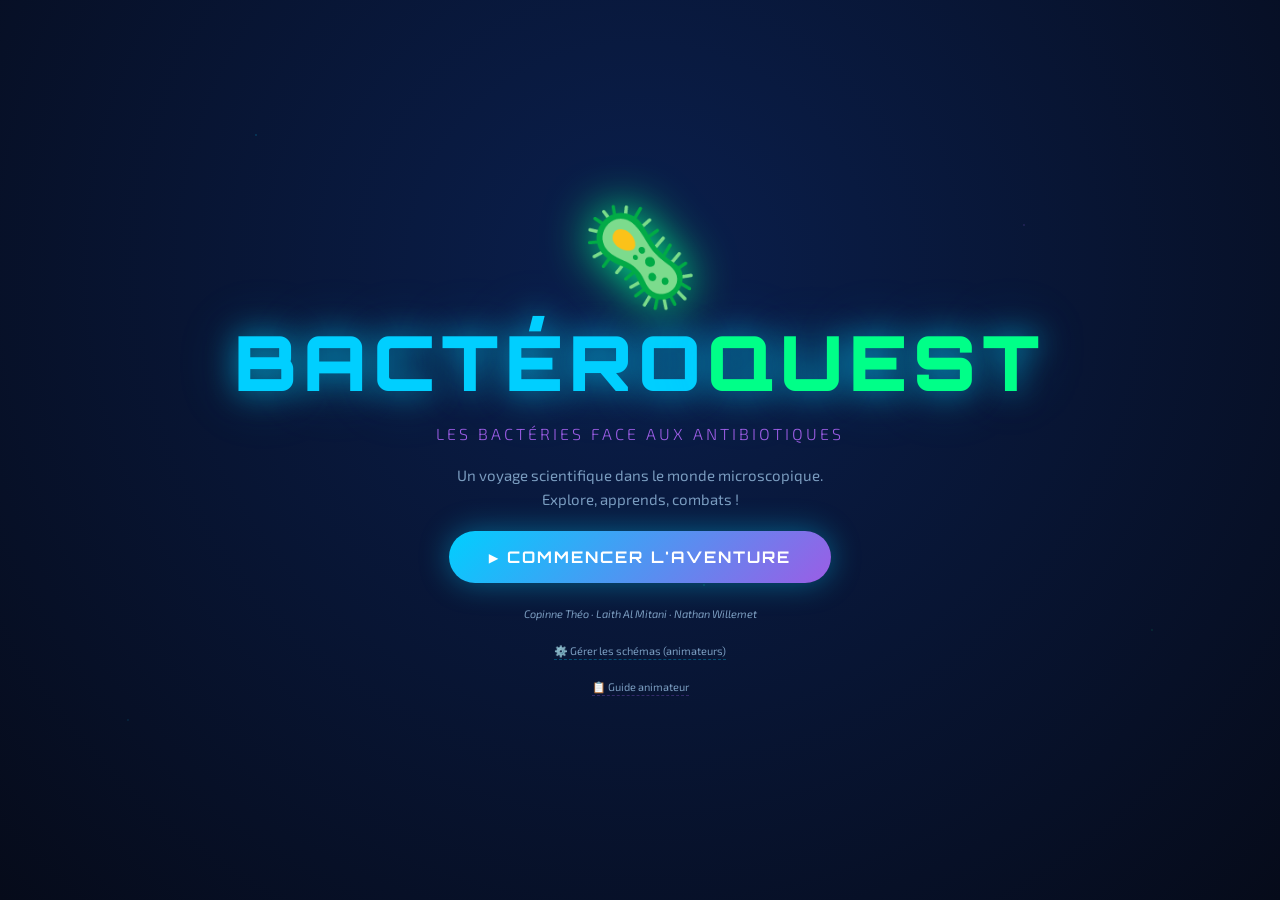
==== commit 42dd3972: "Update index.html" ====
--- a/index.html
+++ b/index.html
@@ -19,6 +19,8 @@
     <p class="game-desc">Un voyage scientifique dans le monde microscopique.<br>Explore, apprends, combats !</p>
     <button class="btn-primary" onclick="Game.startGame()">▶ COMMENCER L'AVENTURE</button>
     <div class="credits">Copinne Théo · Laith Al Mitani · Nathan Willemet</div>
+    <a href="schemas.html" style="font-size:11px;color:var(--dim);text-decoration:none;margin-top:4px;border-bottom:1px dashed rgba(0,207,255,.3);padding-bottom:1px">⚙️ Gérer les schémas (animateurs)</a>
+    <a href="guide-animateur.html" style="font-size:11px;color:var(--dim);text-decoration:none;border-bottom:1px dashed rgba(155,93,229,.3);padding-bottom:1px">📋 Guide animateur</a>
   </div>
 </div>
 
@@ -264,7 +266,7 @@
     <div id="feedback-area"></div>
   </div>
   <div class="quiz-progress">
-    <span id="quiz-progress-text">Question 1 / 10</span>
+    <span id="quiz-progress-text">Tirage de la difficulté...</span>
     <div class="progress-bar-wrapper"><div id="quiz-progress-bar" class="progress-bar"></div></div>
   </div>
 </div>
